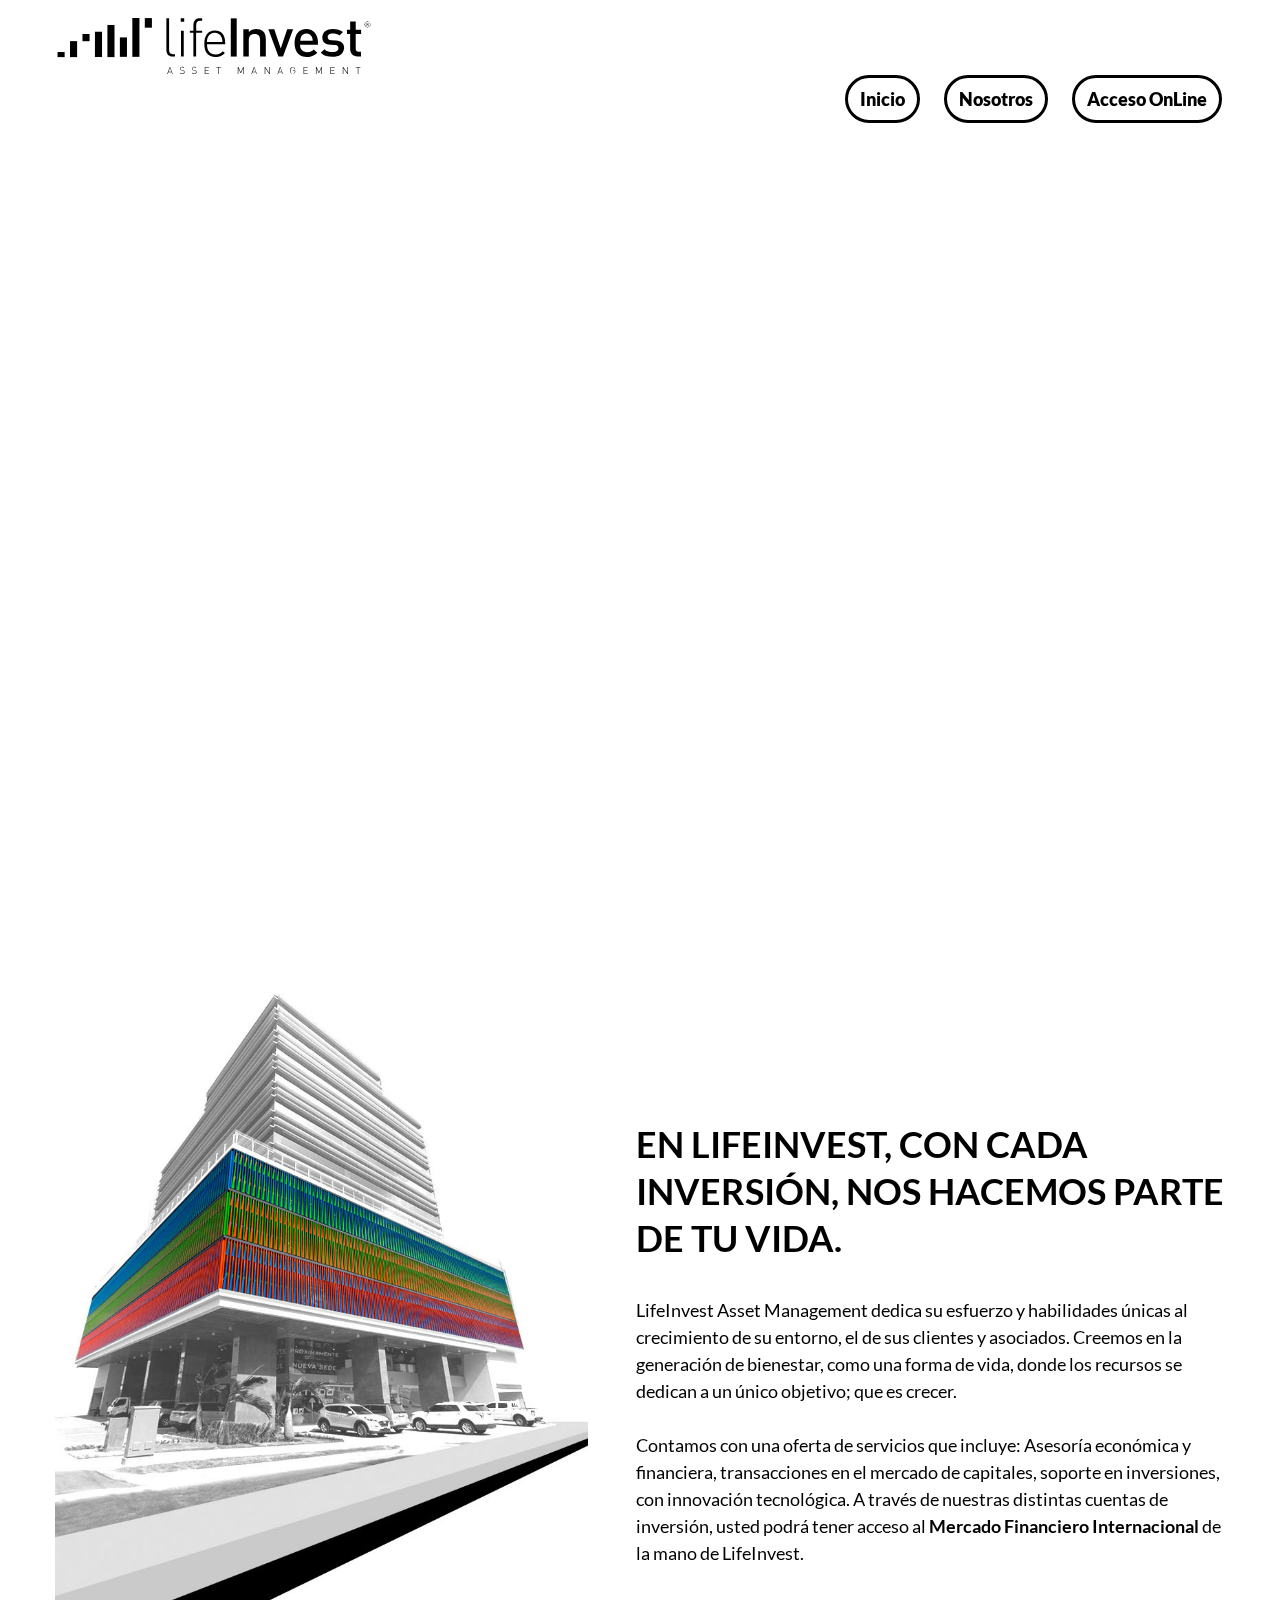
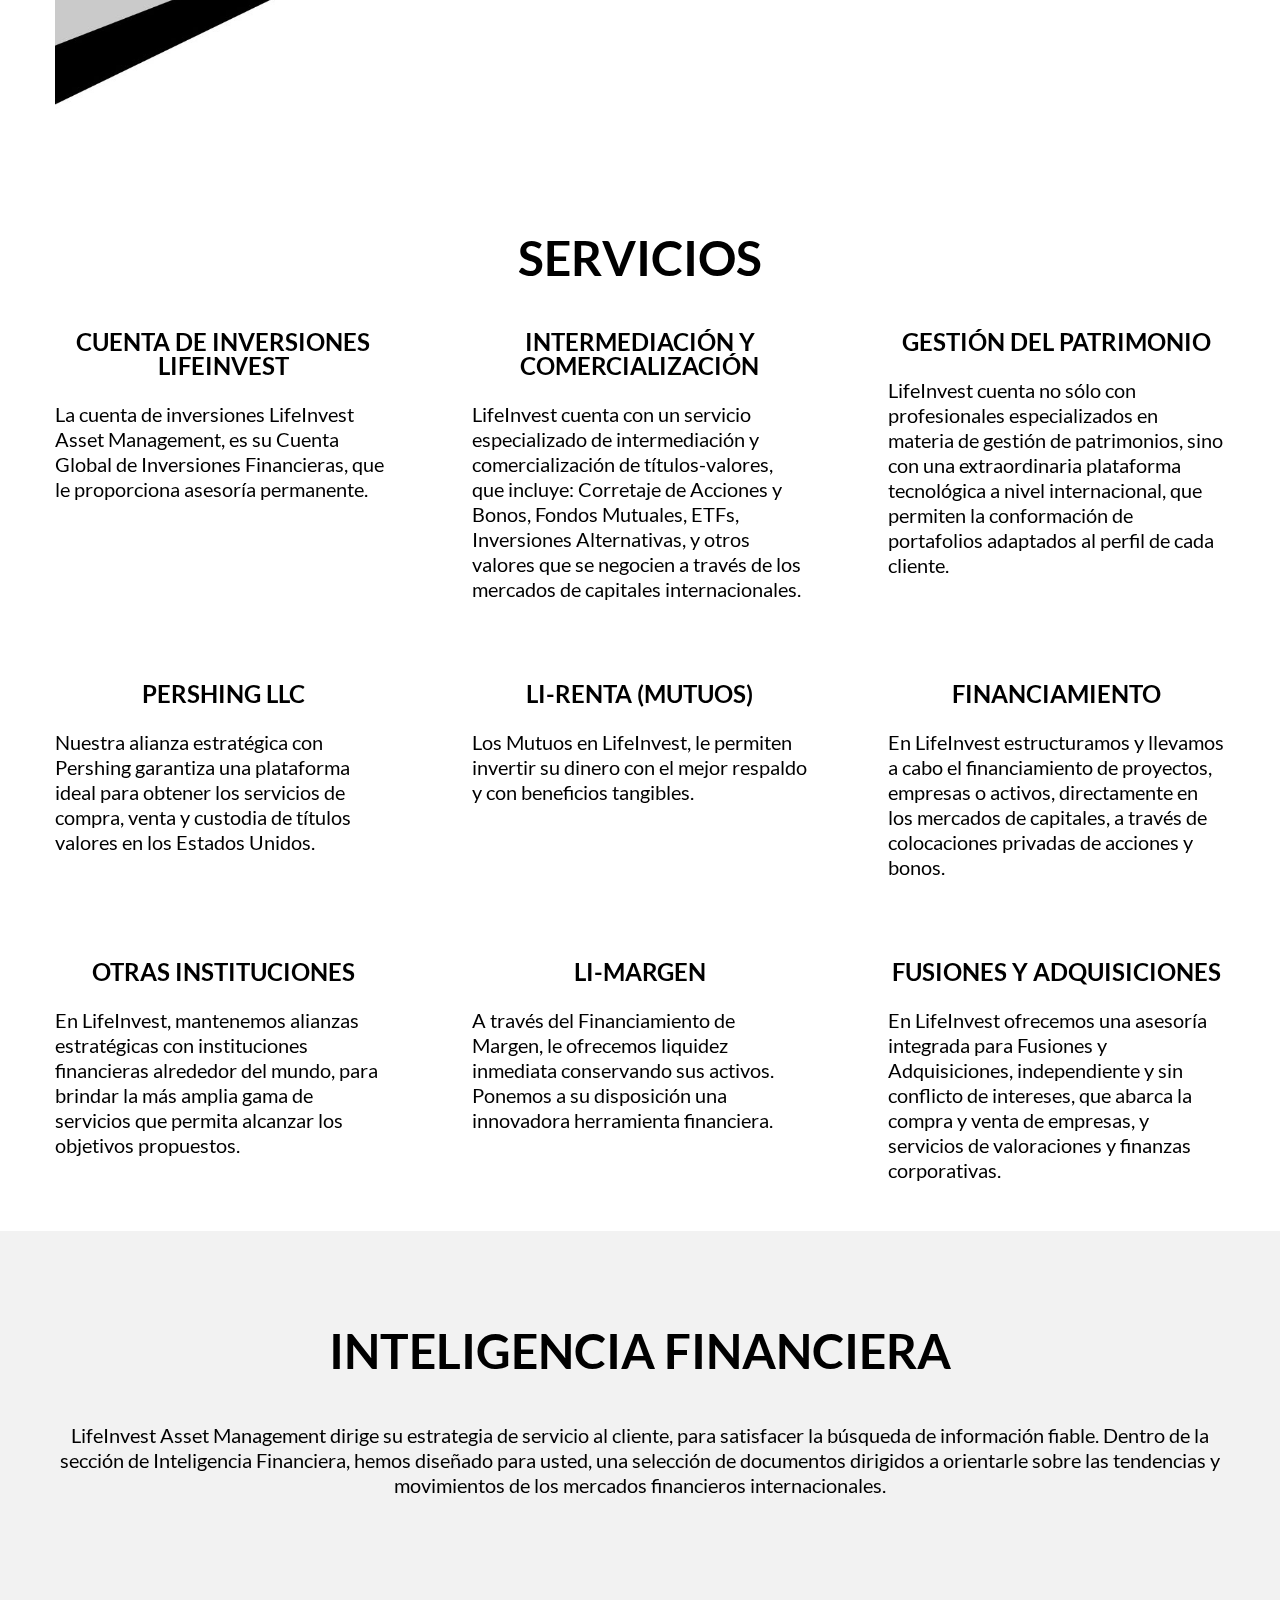
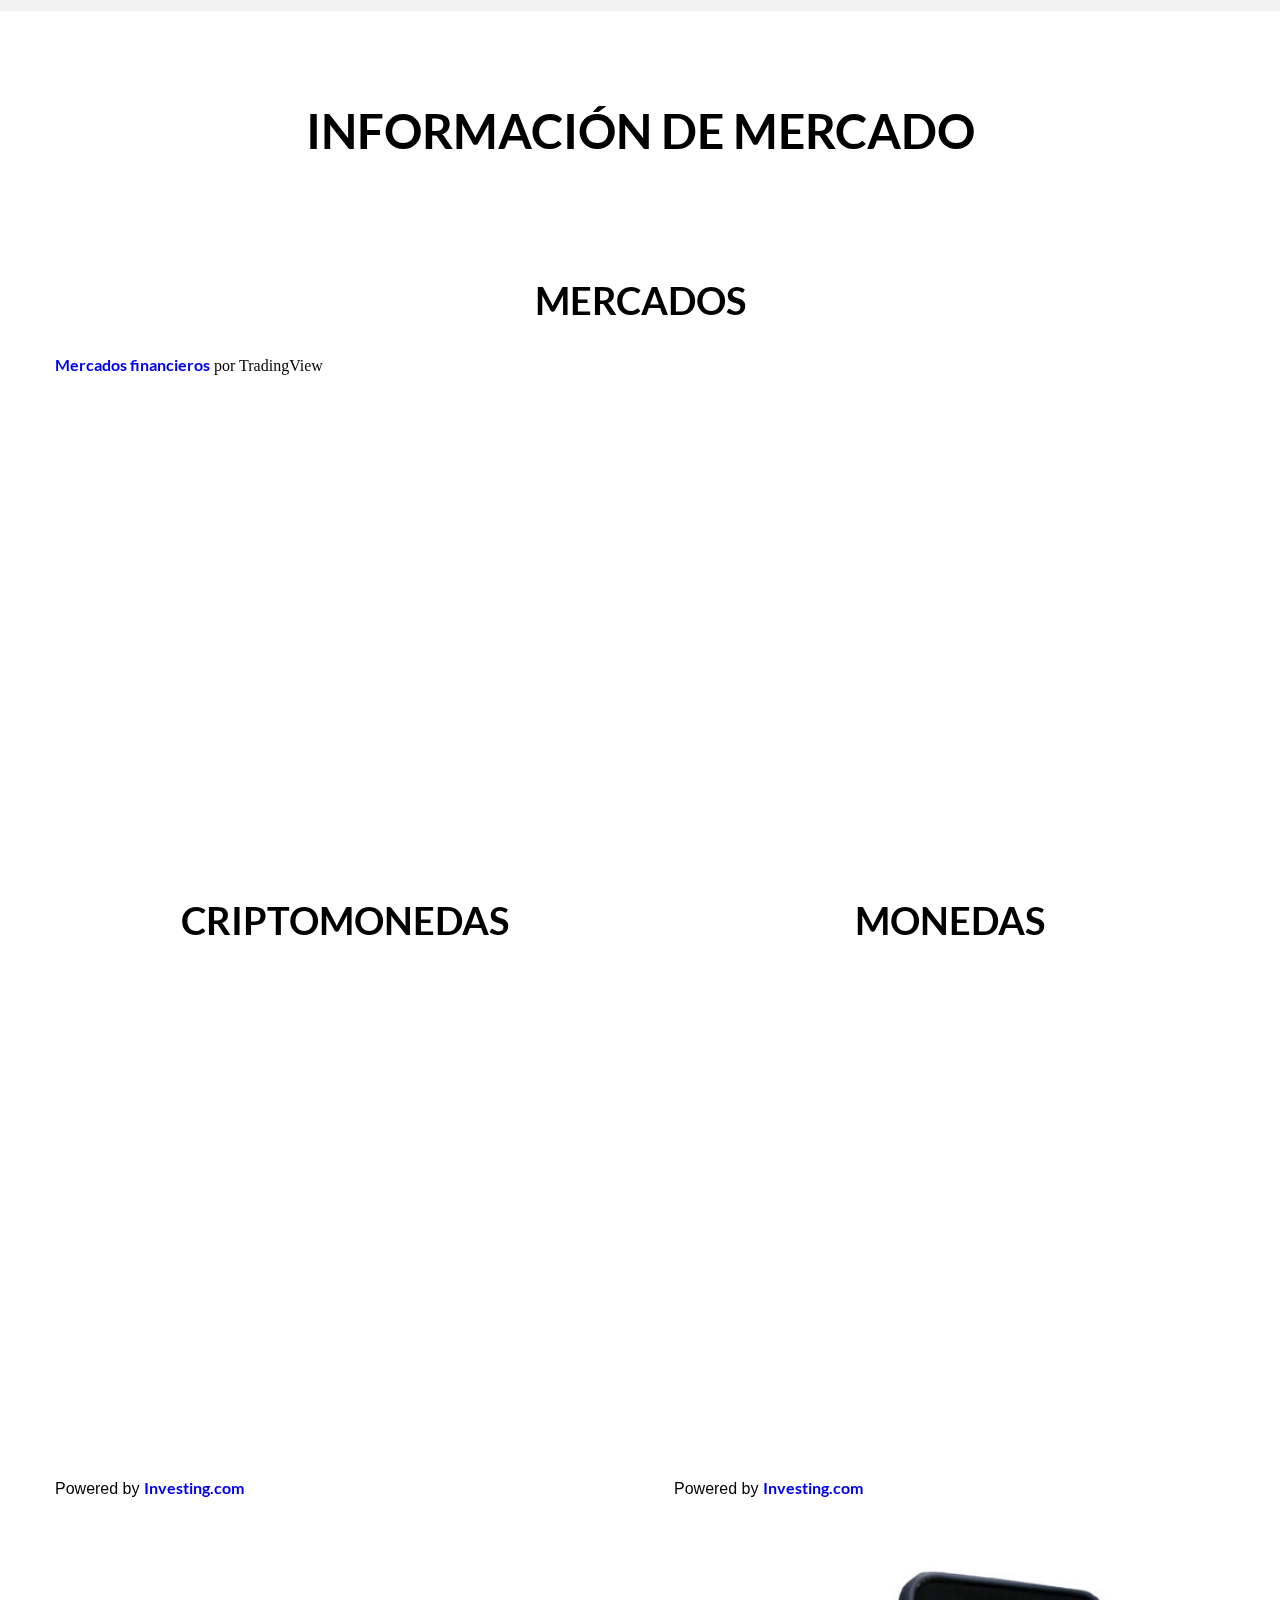
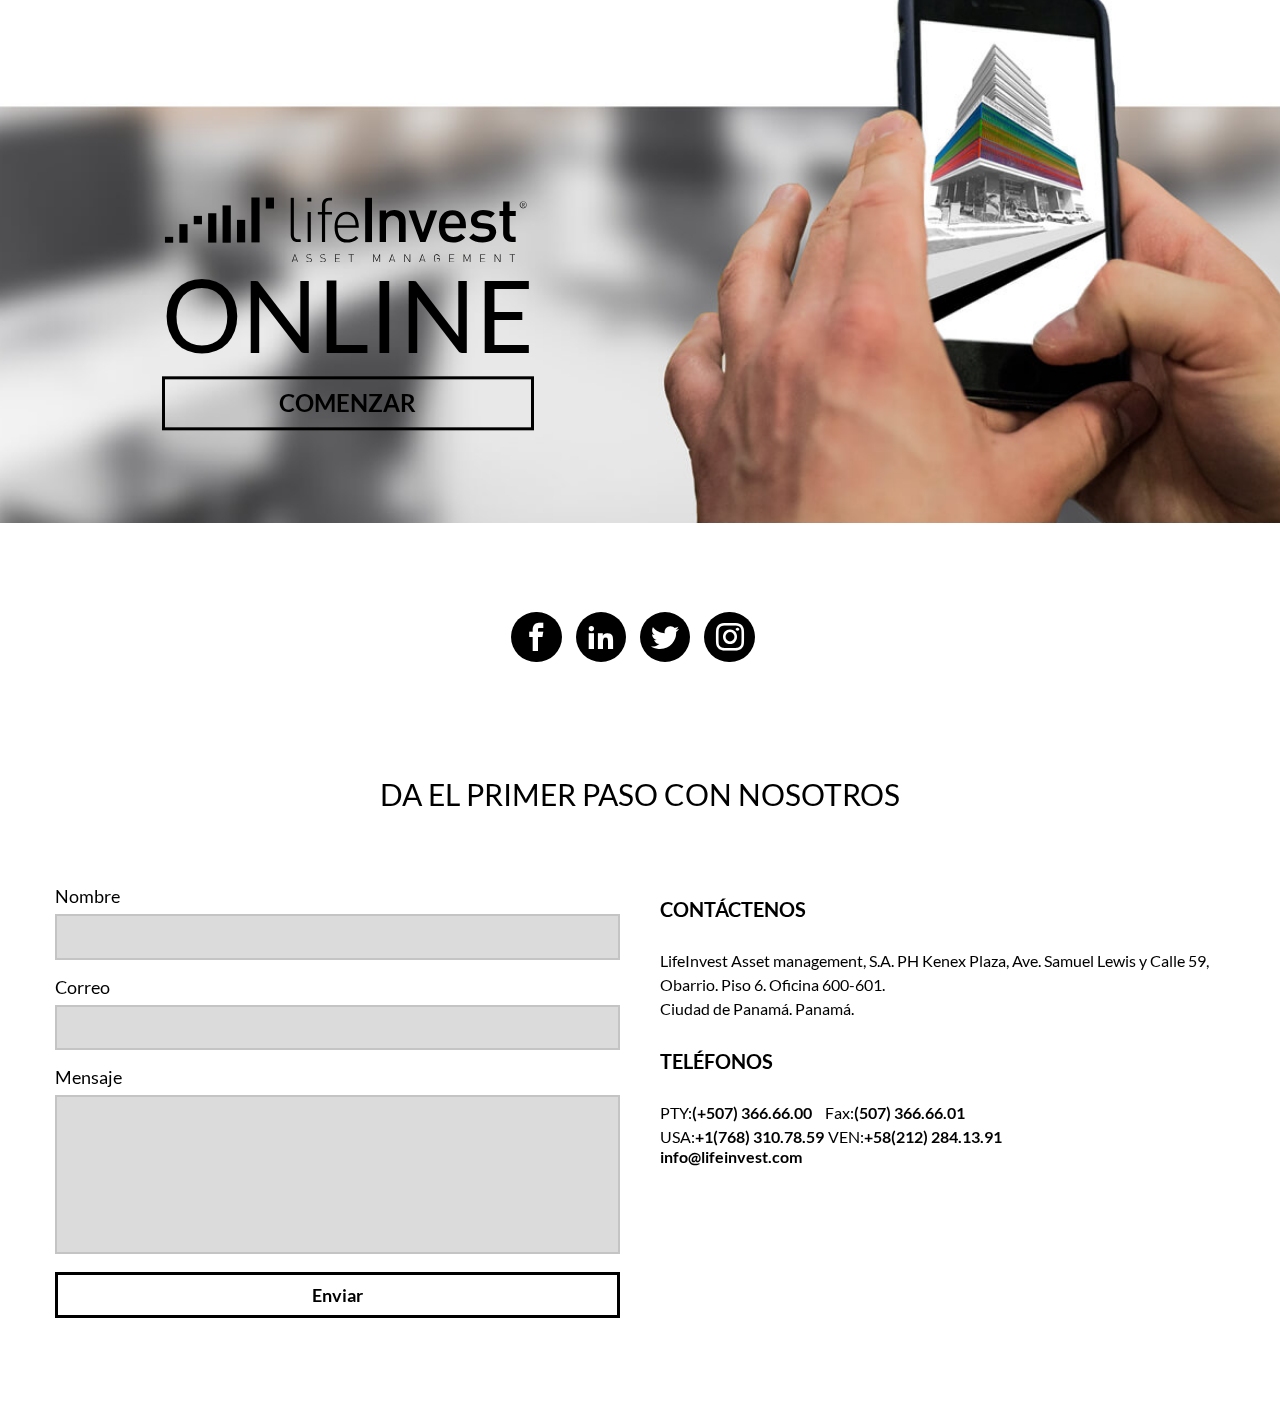
==== index.html @ 2adb25f6 "primera subida" ====
<!DOCTYPE html>
<html lang="es">
<head>
  <meta charset="UTF-8">
  <meta name="viewport" content="width=device-width, initial-scale=1.0">
  <title>Invest Web</title>
  <link rel="stylesheet" href="reset.css">
  <link rel="stylesheet" href="style.css">
  <link rel="stylesheet" href="style-icons.css">
</head>
<body>
  <header>
    <div class="menu-principal">
      <div class="container">
        <div class="boton-mobile">
          <span class="icon-menu"></span>
        </div>
        <ul class="menu">
          <li class="boton-menu"><a href="">Inicio <span class="back"></span></a></li>
          <li class="boton-menu"><a href="">Nosotros <span class="back"></span></a></li>
          <li class="boton-menu"><a href="">Acceso OnLine <span class="back"></span></a></li>
        </ul>
        <a id="logo-menu" href="">
          <img src="img/logo.svg" alt="">
        </a>
      </div>
    </div>
    <div class="background">
      <video autoplay muted loop id="myvideo">
        <source src="family-walking.mp4" type="video/mp4" />
      </video>
      <div class="background-darker"></div>
    </div>
  </header>

  <section class="sobre-nosotros">
    <div class="container">
      <div class="imagen">
        <img src="img/edificio_LI-1.jpg" alt="">
      </div>
      <div class="texto-sobre-nosotros">
        <h2>en lifeinvest, con cada inversión, nos hacemos parte de tu vida.</h2>
        <p> LifeInvest Asset Management dedica su esfuerzo y habilidades únicas al crecimiento de su entorno, el de sus clientes y asociados. Creemos en la generación de bienestar, como una forma de vida, donde los recursos se dedican a un único objetivo; que es crecer.
        <br>
        <br>
        Contamos con una oferta de servicios que incluye: Asesoría económica y financiera, transacciones en el mercado de capitales, soporte en inversiones, con innovación tecnológica. A través de nuestras distintas cuentas de inversión, usted podrá tener acceso al <strong>Mercado Financiero Internacional</strong> de la mano de LifeInvest.</p>
      </div>
    </div>
  </section>

  <section class="servicios">
    <div class="container">
      <div id="titulo-servicios">
        <h2>SERVICIOS</h2>
      </div>
      <div class="tipos-servicios">
        <div id="cuenta" class="servicio">
          <h2>CUENTA DE INVERSIONES LIFEINVEST</h2>
          <p>La cuenta de inversiones LifeInvest Asset Management, es su Cuenta Global de Inversiones Financieras, que le proporciona asesoría permanente.</p>
        </div>
        <div id="intermediacion" class="servicio">
          <h2>INTERMEDIACIÓN Y COMERCIALIZACIÓN</h2>
          <p>LifeInvest cuenta con un servicio especializado de intermediación y comercialización de títulos-valores, que incluye: Corretaje de Acciones y Bonos, Fondos Mutuales, ETFs, Inversiones Alternativas, y otros valores que se negocien a través de los mercados de capitales internacionales.</p>
        </div>
        <div id="gestion" class="servicio">
          <h2>GESTIÓN DEL PATRIMONIO</h2>
          <p>LifeInvest cuenta no sólo con profesionales especializados en materia de gestión de patrimonios, sino con una extraordinaria plataforma tecnológica a nivel internacional, que permiten la conformación de portafolios adaptados al perfil de cada cliente.</p>
        </div>
        <div id="pershing" class="servicio">
          <h2>PERSHING LLC</h2>
          <p>Nuestra alianza estratégica con Pershing garantiza una plataforma ideal para obtener los servicios de compra, venta y custodia de títulos valores en los Estados Unidos.</p>
        </div>
        <div id="li-renta" class="servicio">
          <h2>LI-RENTA &#40;MUTUOS&#41;</h2>
          <p>Los Mutuos en LifeInvest, le permiten invertir su dinero con el mejor respaldo y con beneficios tangibles.</p>
        </div>
        <div id="financiamiento" class="servicio">
          <h2>FINANCIAMIENTO</h2>
          <p>En LifeInvest estructuramos y llevamos a cabo el financiamiento de proyectos, empresas o activos, directamente en los mercados de capitales, a través de colocaciones privadas de acciones y bonos.</p>
        </div>
        <div id="otras" class="servicio">
          <h2>OTRAS INSTITUCIONES</h2>
          <p>En LifeInvest, mantenemos alianzas estratégicas con instituciones financieras alrededor del mundo, para brindar la más amplia gama de servicios que permita alcanzar los objetivos propuestos.</p>
        </div>
        <div id="li-margen" class="servicio">
          <h2>LI-MARGEN</h2>
          <p>A través del Financiamiento de Margen, le ofrecemos liquidez inmediata conservando sus activos. Ponemos a su disposición una innovadora herramienta financiera.</p>
        </div>
        <div id="fusiones" class="servicio">
          <h2>FUSIONES Y ADQUISICIONES</h2>
          <p>En LifeInvest ofrecemos una asesoría integrada para Fusiones y Adquisiciones, independiente y sin conflicto de intereses, que abarca la compra y venta de empresas, y servicios de valoraciones y finanzas corporativas.</p>
        </div>
      </div>
    </div>
  </section>

  <section class="inteligencia-financiera">
    <div class="container">
      <div class="texto"><h2>INTELIGENCIA FINANCIERA</h2>
        <p>LifeInvest Asset Management dirige su estrategia de servicio al cliente, para satisfacer la búsqueda de información fiable. Dentro de la sección de Inteligencia Financiera, hemos diseñado para usted, una selección de documentos dirigidos a orientarle sobre las tendencias y movimientos de los mercados financieros internacionales.</p>
      </div>
      <div class="iconos">
        <a href=""><img src="" alt=""></a>
        <a href=""><img src="" alt=""></a>
        <a href=""><img src="" alt=""></a>
        <a href=""><img src="" alt=""></a>
        <a href=""><img src="" alt=""></a>
      </div>
    </div>
  </section>

  <section class="informacion-mercado">
    <div class="container">
      <h2 id="titulo">INFORMACIÓN DE MERCADO</h2>
      <div class="grafica" id="mercados">
        <h2>MERCADOS</h2>
        <!-- TradingView Widget BEGIN -->
        <div class="tradingview-widget-container">
          <div class="tradingview-widget-container__widget"></div>
          <div class="tradingview-widget-copyright">
            <a href="https://es.tradingview.com/markets/" rel="noopener" target="_blank"
              ><span class="blue-text">Mercados financieros</span></a
            >
            por TradingView
          </div>
          <script
            type="text/javascript"
            src="https://s3.tradingview.com/external-embedding/embed-widget-market-overview.js"
            async
          >
              {
              "colorTheme": "light",
              "dateRange": "12M",
              "showChart": true,
              "locale": "es",
              "width": "100%",
              "height": "100%",
              "largeChartUrl": "",
              "isTransparent": false,
              "showSymbolLogo": true,
              "plotLineColorGrowing": "rgba(33, 150, 243, 1)",
              "plotLineColorFalling": "rgba(33, 150, 243, 1)",
              "gridLineColor": "rgba(240, 243, 250, 1)",
              "scaleFontColor": "rgba(120, 123, 134, 1)",
              "belowLineFillColorGrowing": "rgba(33, 150, 243, 0.12)",
              "belowLineFillColorFalling": "rgba(33, 150, 243, 0.12)",
              "symbolActiveColor": "rgba(33, 150, 243, 0.12)",
              "tabs": [
                {
                  "title": "Índices",
                  "symbols": [
                    {
                      "s": "FOREXCOM:SPXUSD",
                      "d": "S&P 500"
                    },
                    {
                      "s": "FOREXCOM:NSXUSD",
                      "d": "Nasdaq 100"
                    },
                    {
                      "s": "FOREXCOM:DJI",
                      "d": "Dow 30"
                    },
                    {
                      "s": "INDEX:NKY",
                      "d": "Nikkei 225"
                    },
                    {
                      "s": "INDEX:DEU30",
                      "d": "DAX Index"
                    },
                    {
                      "s": "FOREXCOM:UKXGBP",
                      "d": "FTSE 100"
                    }
                  ],
                  "originalTitle": "Indices"
                },
                {
                  "title": "Materias primas",
                  "symbols": [
                    {
                      "s": "CME_MINI:ES1!",
                      "d": "S&P 500"
                    },
                    {
                      "s": "CME:6E1!",
                      "d": "Euro"
                    },
                    {
                      "s": "COMEX:GC1!",
                      "d": "Gold"
                    },
                    {
                      "s": "NYMEX:CL1!",
                      "d": "Crude Oil"
                    },
                    {
                      "s": "NYMEX:NG1!",
                      "d": "Natural Gas"
                    },
                    {
                      "s": "CBOT:ZC1!",
                      "d": "Corn"
                    }
                  ],
                  "originalTitle": "Commodities"
                },
                {
                  "title": "Bonos",
                  "symbols": [
                    {
                      "s": "CME:GE1!",
                      "d": "Eurodollar"
                    },
                    {
                      "s": "CBOT:ZB1!",
                      "d": "T-Bond"
                    },
                    {
                      "s": "CBOT:UB1!",
                      "d": "Ultra T-Bond"
                    },
                    {
                      "s": "EUREX:FGBL1!",
                      "d": "Euro Bund"
                    },
                    {
                      "s": "EUREX:FBTP1!",
                      "d": "Euro BTP"
                    },
                    {
                      "s": "EUREX:FGBM1!",
                      "d": "Euro BOBL"
                    }
                  ],
                  "originalTitle": "Bonds"
                },
                {
                  "title": "Forex",
                  "symbols": [
                    {
                      "s": "FX:EURUSD"
                    },
                    {
                      "s": "FX:GBPUSD"
                    },
                    {
                      "s": "FX:USDJPY"
                    },
                    {
                      "s": "FX:USDCHF"
                    },
                    {
                      "s": "FX:AUDUSD"
                    },
                    {
                      "s": "FX:USDCAD"
                    }
                  ],
                  "originalTitle": "Forex"
                }
              ]
            }
          </script>
        </div>
<!-- TradingView Widget END -->
      </div>
      <div class="grafica" id="criptomonedas">
        <h2>CRIPTOMONEDAS</h2>
        <iframe src="https://www.widgets.investing.com/top-cryptocurrencies?theme=darkTheme" width="100%" height="100%" frameborder="0" allowtransparency="true" marginwidth="0" marginheight="0"></iframe><div class="poweredBy" style="font-family: Arial, Helvetica, sans-serif;">Powered by <a href="https://www.investing.com?utm_source=WMT&amp;utm_medium=referral&amp;utm_campaign=TOP_CRYPTOCURRENCIES&amp;utm_content=Footer%20Link" target="_blank" rel="nofollow">Investing.com</a></div>
      </div>
      <div class="grafica" id="monedas">
        <h2>MONEDAS</h2>
        <iframe src="https://www.widgets.investing.com/live-currency-cross-rates?theme=darkTheme" width="100%" height="100%" frameborder="0" allowtransparency="true" marginwidth="0" marginheight="0"></iframe><div class="poweredBy" style="font-family: Arial, Helvetica, sans-serif;">Powered by <a href="https://www.investing.com?utm_source=WMT&amp;utm_medium=referral&amp;utm_campaign=LIVE_CURRENCY_X_RATES&amp;utm_content=Footer%20Link" target="_blank" rel="nofollow">Investing.com</a></div>
      </div>
    </div>
  </section>

  <section class="acceso-online">
    <div class="container">
      <a class="texto-acceso-online" href="">
        <div>
          <img src="img/logo.svg" alt="">
          <p>ONLINE</p>
          <span>COMENZAR</span>
        </div>
      </a>
    </div>
  </section>

  <section class="redes-contacto">
    <div class="container">
      <div class="redes">
        <a href=""><span class="icon-facebook"></span></a>
        <a href=""><span class="icon-linkedin2"></span></a>
        <a href=""><span class="icon-twitter"></span></a>
        <a href=""><span class="icon-instagram"></span></a>
      </div>
      <div class="contactanos">
        <p>DA EL PRIMER PASO CON NOSOTROS</p>
        <div class="form-info">
          <div class="formulario">
            <form action="" class="formulario">
              <label for="nombre" class="form-label">Nombre</label>
              <input type="text" name="nombre" class="form-input" />
              <label for="correo" class="form-label">Correo</label>
              <input type="text" name="correo" class="form-input" />
              <label for="mensaje" class="form-label mensaje">Mensaje</label>
              <textarea name="mensaje" class="form-input" rows="7"></textarea>
              <input type="submit" value="Enviar" class="form-submit"/>
            </form>
          </div>
          <div class="info">
            <h2>CONTÁCTENOS</h2>
            <p>LifeInvest Asset management, S.A. PH Kenex Plaza, Ave. Samuel Lewis y Calle 59, Obarrio. Piso 6. Oficina 600-601.
            <br>Ciudad de Panamá. Panamá.</p>
            <h2>TELÉFONOS</h2>
            <p>PTY:</p><a href="tel:+5073666600">&#40;+507&#41; 366.66.00</a>
            <p>   Fax:</p><a href="tel:+5073666601">&#40;507&#41; 366.66.01</a>
            <br>
            <p>USA:</p><a href="tel:+17683107859">+1&#40;768&#41; 310.78.59</a>
            <p>VEN:</p><a href="tel:+582122841391">+58&#40;212&#41; 284.13.91</a>
            <br>
            <a class="mail" href="mailto:info@lifeinvest.com">info@lifeinvest.com</a>
          </div>
        </div>
      </div>
    </div>
  </section>


  <script src="jquery.js"></script>
  <script src="menu-animado.js"></script>
  <script>
    $(".texto-acceso-online").hover(function () {
      $(this).toggleClass("on");
    });
  </script>
</body>
</html>
---- style.css ----
/* Estilos de las fuentes */

@font-face {
  font-family: "Lato Black";
  src: url("fonts/Lato-Black.ttf");
}

@font-face {
  font-family: "Lato Bold";
  src: url("fonts/Lato-Bold.ttf");
}

@font-face {
  font-family: "Lato Regular";
  src: url("fonts/Lato-Regular.ttf");
}

@font-face {
  font-family: "Lato Light";
  src: url("fonts/Lato-Light.ttf");
}

h1 {
  font-family: 'Lato Black', sans-serif;
}

h2 {
  font-family: 'Lato Bold', sans-serif;
}

h3 {
  font-family: 'Lato Light', sans-serif;
}

p {
  font-family: 'Lato Regular', sans-serif;
}

a {
  font-family: 'Lato Bold', sans-serif;
  text-decoration: none;
}

strong {
  font-family: 'Lato Bold', sans-serif;
}

/* Estilos del background */

body {
  overflow-x: hidden;
}

.container {
  width: 1170px;
  height: 100%;
  margin: 0 auto;
  padding: 0 15px;
}

.background {
  width: 100vw;
  height: 100vh;
  position: relative;
}

section {
  width: 100vw;
  height: 100%;
}


#myvideo {
  -o-object-fit: cover;
     object-fit: cover;
  object-position: top;
  width: 100%;
  height: 100%;
  position: fixed;
  z-index: -2;
}

.background-darker {
  position: absolute;
  top: 0;
  left: 0;
  width: 100%;
  height: 100%;
  background: rgba(255, 255, 255, 0.55);
}

section {
  background: #ffffff;
}

/* Estilos del menu */

.menu-principal {
  position: fixed;
  width: 100vw;
  height: 141px;
  z-index: 100;
  background: rgba(255, 255, 255, 0);
  transition: all 0.5s ease-in-out;
}


.menu-principal.scroll {
  height: 80px;
  background: rgba(255, 255, 255, 1);
  box-shadow: 0 14px 28px rgba(0, 0, 0, 0.15), 0 10px 10px rgba(0, 0, 0, 0.02);
}

.menu-principal .container {
  position: relative;
  display: grid;
  grid-template-columns: repeat(2, 1fr);
}

.menu {
  position: absolute;
  bottom: 0;
  right: 0;
  margin: 0 18px 18px 0;
  width: auto;
  height: auto;
  display: flex;
  flex-direction: row;
  overflow: hidden;
}

#logo-menu {
  margin-top: 18px;
  height: 100%;
  width: fit-content;
}

#logo-menu img {
  height: 40%;
}

.menu li {
  position: relative;
  border-radius: 26px;
  overflow: hidden;
  border: 3px solid #000000;
  width: auto;
  height: auto;
}

.menu li:not(:last-child) {
  margin-right: 24px;
}

.menu a {
  display: inline-block;
  width: auto;
  padding: 12px;
  font-family: 'Lato Black';
  color: #000000;
  font-size: 18px;
  transition: all 0.25s ease-in-out;
}



.boton-menu > a > span {
  z-index: -1;
  position: absolute;
  top: 0;
  left: 0;
  width: 0;
  height: 100%;
  background: #000000;
  transition: all 0.3s ease-in-out;
}

.boton-menu.on > a > span {
  width: 100%;
}

.boton-menu.on a {
  color: #ffffff;
}

.boton-mobile {
  display: none;
  position: absolute;
  top: 10px;
  right: 20px;
  font-size: 40px;
  cursor: pointer;
}

/* Estilos de Sobre nosotros */

section.sobre-nosotros {
  padding-top: 50px;
}


section.sobre-nosotros > div {
  display: grid;
  grid-template-columns: 0.95fr 1.05fr;
  grid-gap: 48px;
}


section.sobre-nosotros .imagen {
  width: auto;
  height: auto;
}


section.sobre-nosotros .imagen img {
  width: 100%;
}

.texto-sobre-nosotros {
  display: flex;
  flex-direction: column;
  justify-content: center;
}

.texto-sobre-nosotros h2 {
  font-size: 36px;
  text-transform: uppercase;
  line-height: 1.30em;
}

.texto-sobre-nosotros p {
  margin-top: 2em;
  font-size: 18px;
  line-height: 1.5em;
}


/* Estilos de los servicios */

section.servicios {
  padding-top: 48px;
}

.tipos-servicios {
  display: grid;
  grid-template-columns: repeat(3, 1fr);
  grid-gap: 80px;
  padding-bottom: 48px;
}

.servicio h2 {
  font-size: 24px;
  margin-bottom: 1em;
  text-align: center;
}

.servicio p {
  font-size: 20px;
  line-height: 1.25em;
}

#titulo-servicios {
  font-size: 48px;
  text-align: center;
  margin: 1em 0;
}


/* Estilos de inteligencia financiera */

section.inteligencia-financiera {
  background: rgba(241, 241, 241, 0.90);
  padding: 96px 0;
}

section.inteligencia-financiera h2 {
  font-size: 48px;
  text-align: center;
  margin-bottom: 1em;
}

section.inteligencia-financiera p {
  font-size: 20px;
  line-height: 1.25em;
  text-align: center;
}

/* Estilos de Informacion del mercado */

section.informacion-mercado {
  padding-bottom: 200px;
}


section.informacion-mercado > div {
  display: grid;
  grid-template-areas: "titulo  titulo"
                       "mercados mercados"
                       "criptomonedas monedas";
  grid-gap: 40px;
  grid-template-columns: repeat(auto);
  grid-template-rows: repeat(auto)
}


section.informacion-mercado h2 {
  font-size: 38px;
  text-align: center;
  margin: 1em 0;
}

.grafica {
  height: 500px;
}

#titulo {
  margin-top: 2em;
  grid-area: titulo;
  font-size: 48px;
}

#mercados {
  grid-area: mercados;
  margin-bottom: 80px;
}

#criptomonedas {
  grid-area: criptomonedas;
}

#monedas {
  grid-area: monedas;
}

/* Estilos de acceso online */

section.acceso-online {
  height: 560px;
  background-size: auto 100%;
  background-image: url(img/acceso-online.jpg);
  background-position: center;
  background-repeat: no-repeat;
}

.texto-acceso-online {
  display: inline-block;
  width: 50%;
  height: calc(100% - 141px);
  margin-top: 141px;
  position: relative;
}

.texto-acceso-online > div {
  position: absolute;
  top: 50%;
  left: 50%;
  transform: translateX(-50%) translateY(-50%) scale(1.0);
}

.texto-acceso-online.on > div {
  transform: translateX(-50%) translateY(-50%) scale(1.1);
}

.texto-acceso-online p {
  font-size: 100px;
  color: #000000;
  text-align: center;
}

.texto-acceso-online span {
  display: inline-block;
  width: calc(100% - 6px);
  border: 3px solid #000000;
  color: #000000;
  text-align: center;
  font-size: 24px;
  padding: 0.5em 0;
  margin-top: 0.5em;
}

.texto-acceso-online.on span {
  background: #000000;
  color: #ffffff;
}

/* Estilos de Redes contacto */

section.redes-contacto {
  padding: 100px 0;
}

.redes {
  display: flex;
  justify-content: center;
}

.redes span {
  color: #ffffff;
  padding: 0.4em;
  font-size: 28px;
  border-radius: 50%;
  background: #000000;
  transition: all 0.3s ease-in-out;
  text-align: center;
}

.redes span:hover {
  color: #000000;
  background: #ffffff;
}

.redes span:not(last-child) {
  margin-right: 0.5em;
}

.contactanos {
  margin-top: 8em;
  display: inline-block;
  width: 100%;
}

.contactanos > p {
  text-align: center;
  font-size: 30px;
  margin-bottom: 2em;
}

.form-info {
  display: grid;
  grid-template-columns: repeat(2, 1fr);
  grid-gap: 40px;
}

.form-label {
  font-family: 'Lato Regular';
  font-size: 18px;
  margin: 1em 0 0.5em 0;
}

.form-input {
  background: #dbdbdb;
  border: 2px solid #c4c4c4;
  font-family: 'Lato Regular';
  font-size: 16px;
  padding: 0.7em;
}

.formulario form {
  display: flex;
  flex-direction: column;
}

textarea {
  resize: none;
}

.info h2 {
  font-size: 20px;
  margin: 1.5em 0;
}

.info p {
  display: inline;
  font-size: 16px;
  line-height: 1.5em;
}

.info a {
  color: #000000;
}

.mail {
  margin-top: 0.5em;
}

.form-submit {
  background: #ffffff;
  border: 3px solid #000000;
  font-family: 'Lato Bold';
  font-size: 18px;
  margin-top: 1em;
  padding: 0.5em 0;
  cursor: pointer;
}

.form-submit:hover {
  background: #000000;
  color: #ffffff;
}


/* Media queries de cada definicion */


@media (max-width: 1200px) {
  .container {
    width: 970px;
  }
}

@media (max-width: 992px) {
  .container {
    width: 750px;
  }
}

@media (max-width: 860px) {
  .container {
    width: calc(100% - 50px)
  }

  section.sobre-nosotros > div {
    display: grid;
    grid-template-columns: none;
    grid-template-rows: repeat(2, auto);
    grid-gap: 48px;
  }

  .tipos-servicios {
    grid-template-columns: repeat(2, 1fr);
    grid-gap: 60px;
  }

  section.informacion-mercado > div {
    grid-template-areas: "titulo"
                         "mercados"
                         "criptomonedas"
                         "monedas";
  }

  section.acceso-online {
    background-position: left;
  }

  section.acceso-online .container {
    position: relative;
  }

  .texto-acceso-online {
    transform: translateX(-50%);
    left: 50%;
    position: absolute;
  }

  .form-info {
    display: grid;
    grid-template-columns: none;
    grid-template-rows: repeat(2, 1fr);
    gap: 40px;
  }
  
}



@media (max-width: 770px) {

  .menu-principal {
    height: 90px;
  }

  .boton-mobile {
    display: inline;
  }
  
  .menu {
    position: fixed;
    top: 90px;
    right: -100%;
    bottom: unset;
    flex-direction: column;
    margin: 0 0 18px 0;
    transition: all 0.4s ease-in-out;
  }

  .menu.on {
    right: 0;
  }

  .menu-principal.scroll .menu {
    top: 60px;
  }

  .menu-principal.scroll {
    height: 60px;
  }

  .menu li:not(:last-child) {
      margin-right: 0;
  }

  .menu li {
    border-radius: unset;
    background: #000000;
    border-bottom: 3px solid #ffffff;
  }

  .menu a {
    color: #ffffff;
  }

  .tipos-servicios {
    grid-template-columns: repeat(1, 1fr);
  }

}
---- style-icons.css ----
@font-face {
  font-family: 'icomoon';
  src:  url('fonts/icomoon.eot?g75ebw');
  src:  url('fonts/icomoon.eot?g75ebw#iefix') format('embedded-opentype'),
    url('fonts/icomoon.ttf?g75ebw') format('truetype'),
    url('fonts/icomoon.woff?g75ebw') format('woff'),
    url('fonts/icomoon.svg?g75ebw#icomoon') format('svg');
  font-weight: normal;
  font-style: normal;
  font-display: block;
}

[class^="icon-"], [class*=" icon-"] {
  /* use !important to prevent issues with browser extensions that change fonts */
  font-family: 'icomoon' !important;
  speak: never;
  font-style: normal;
  font-weight: normal;
  font-variant: normal;
  text-transform: none;
  line-height: 1;

  /* Better Font Rendering =========== */
  -webkit-font-smoothing: antialiased;
  -moz-osx-font-smoothing: grayscale;
}

.icon-home3:before {
  content: "\e902";
}
.icon-phone:before {
  content: "\e942";
}
.icon-envelop:before {
  content: "\e945";
}
.icon-location:before {
  content: "\e947";
}
.icon-menu:before {
  content: "\e9bd";
}
.icon-circle-right:before {
  content: "\ea42";
}
.icon-circle-left:before {
  content: "\ea44";
}
.icon-facebook:before {
  content: "\ea90";
}
.icon-instagram:before {
  content: "\ea92";
}
.icon-whatsapp:before {
  content: "\ea93";
}
.icon-twitter:before {
  content: "\ea96";
}
.icon-rss:before {
  content: "\ea9b";
}
.icon-youtube:before {
  content: "\ea9d";
}
.icon-tumblr:before {
  content: "\eab9";
}
.icon-linkedin2:before {
  content: "\eaca";
}
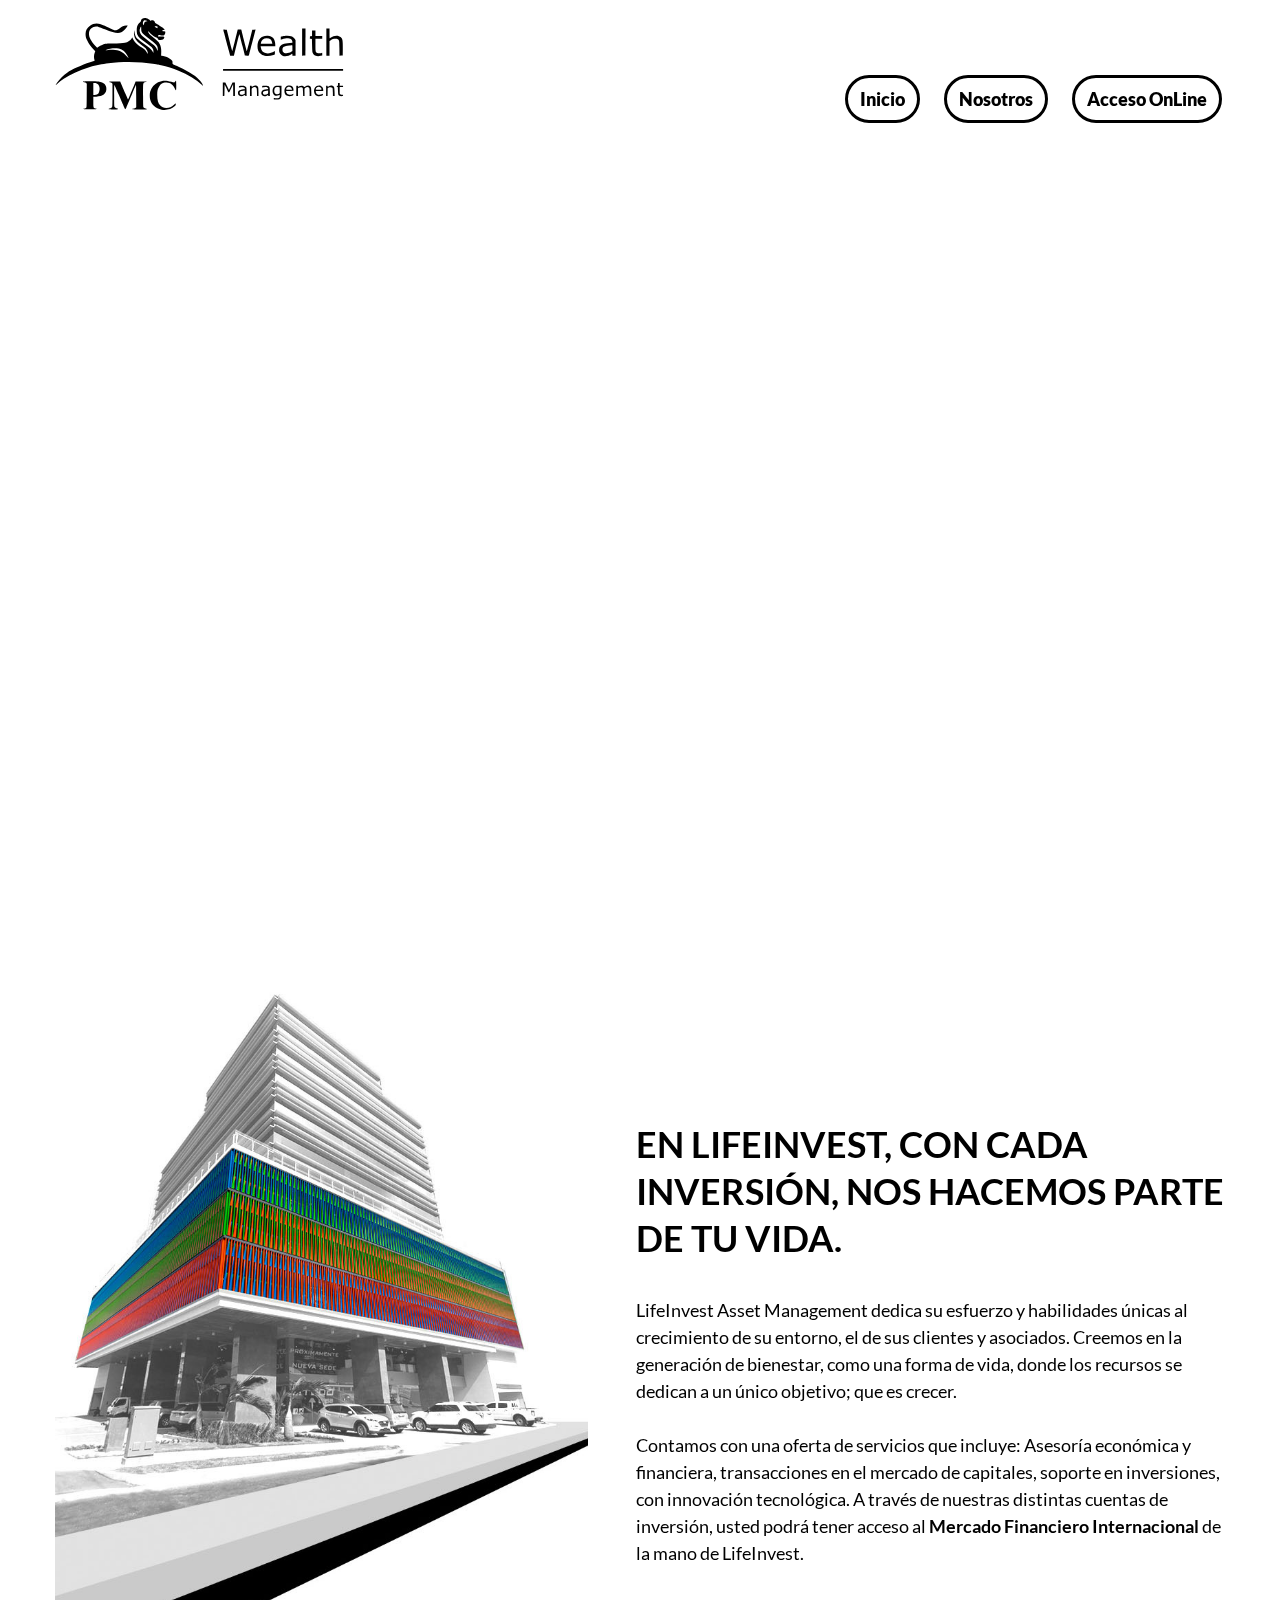
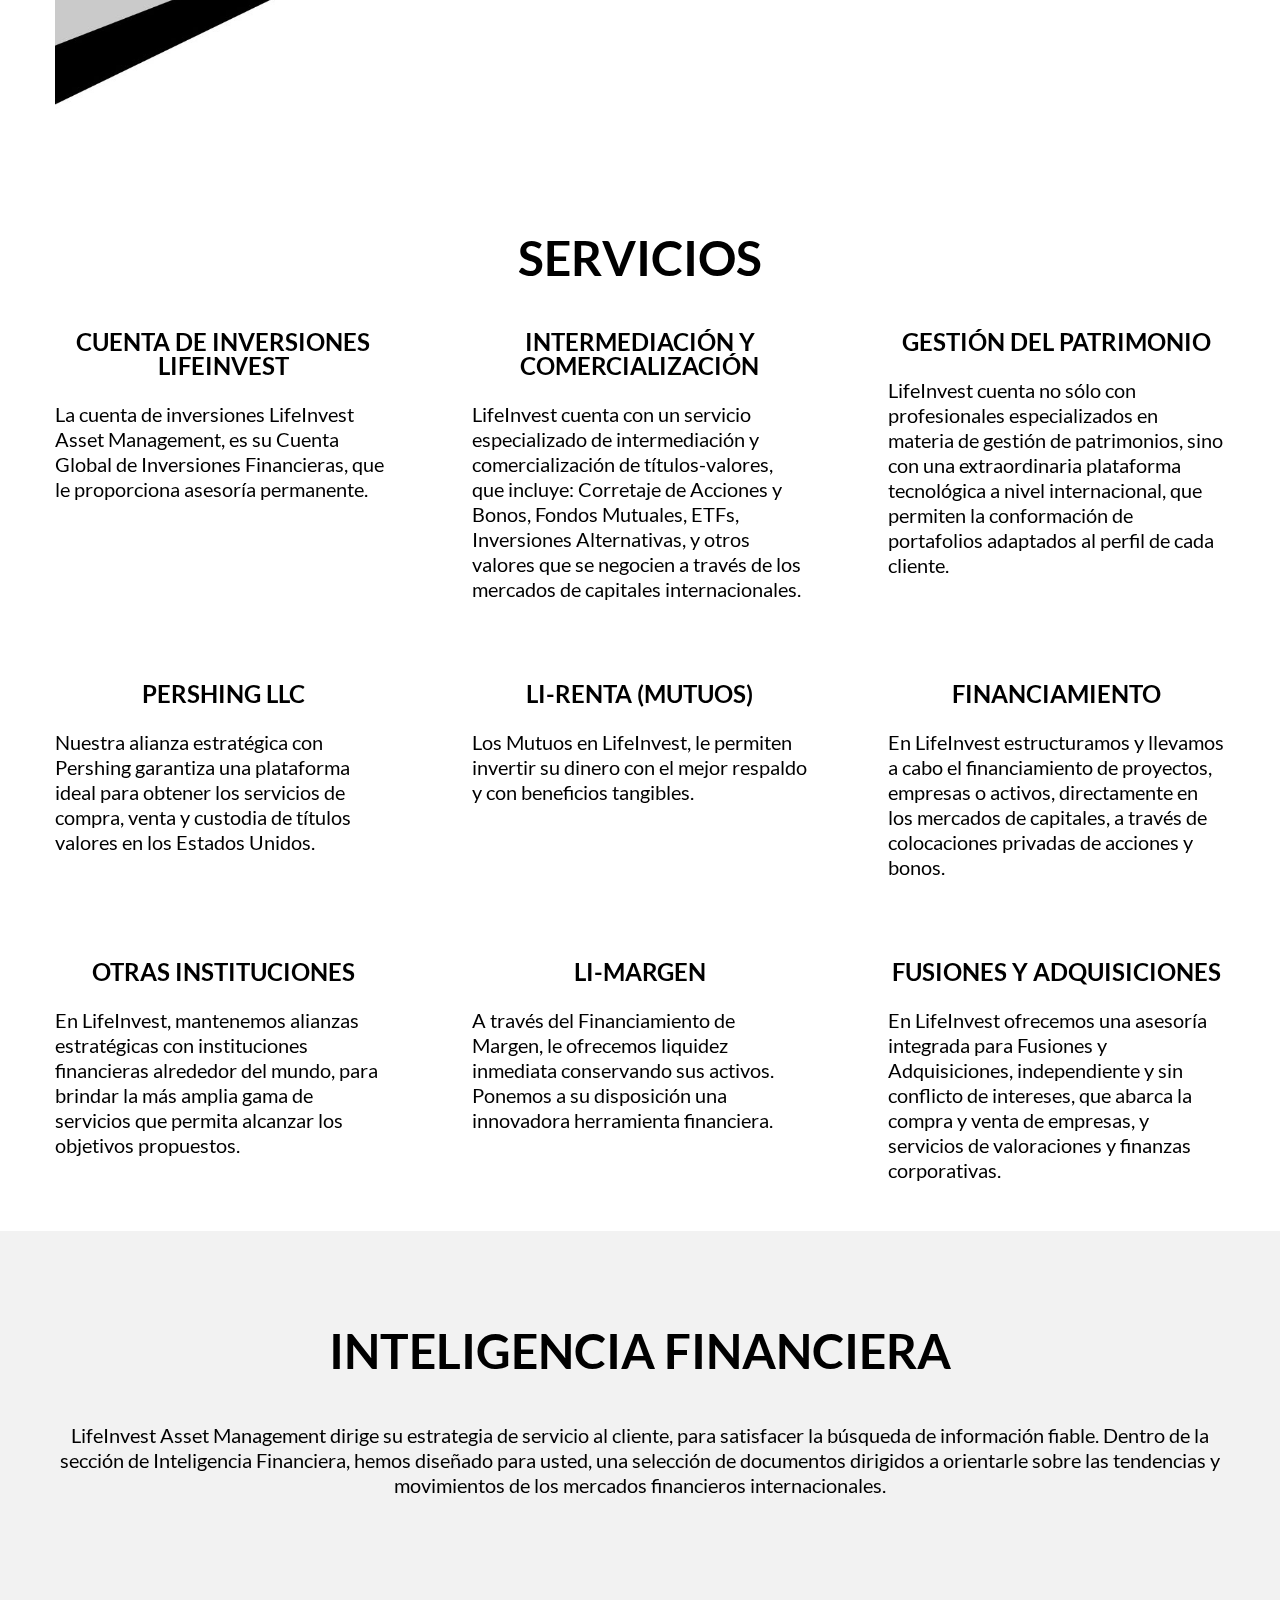
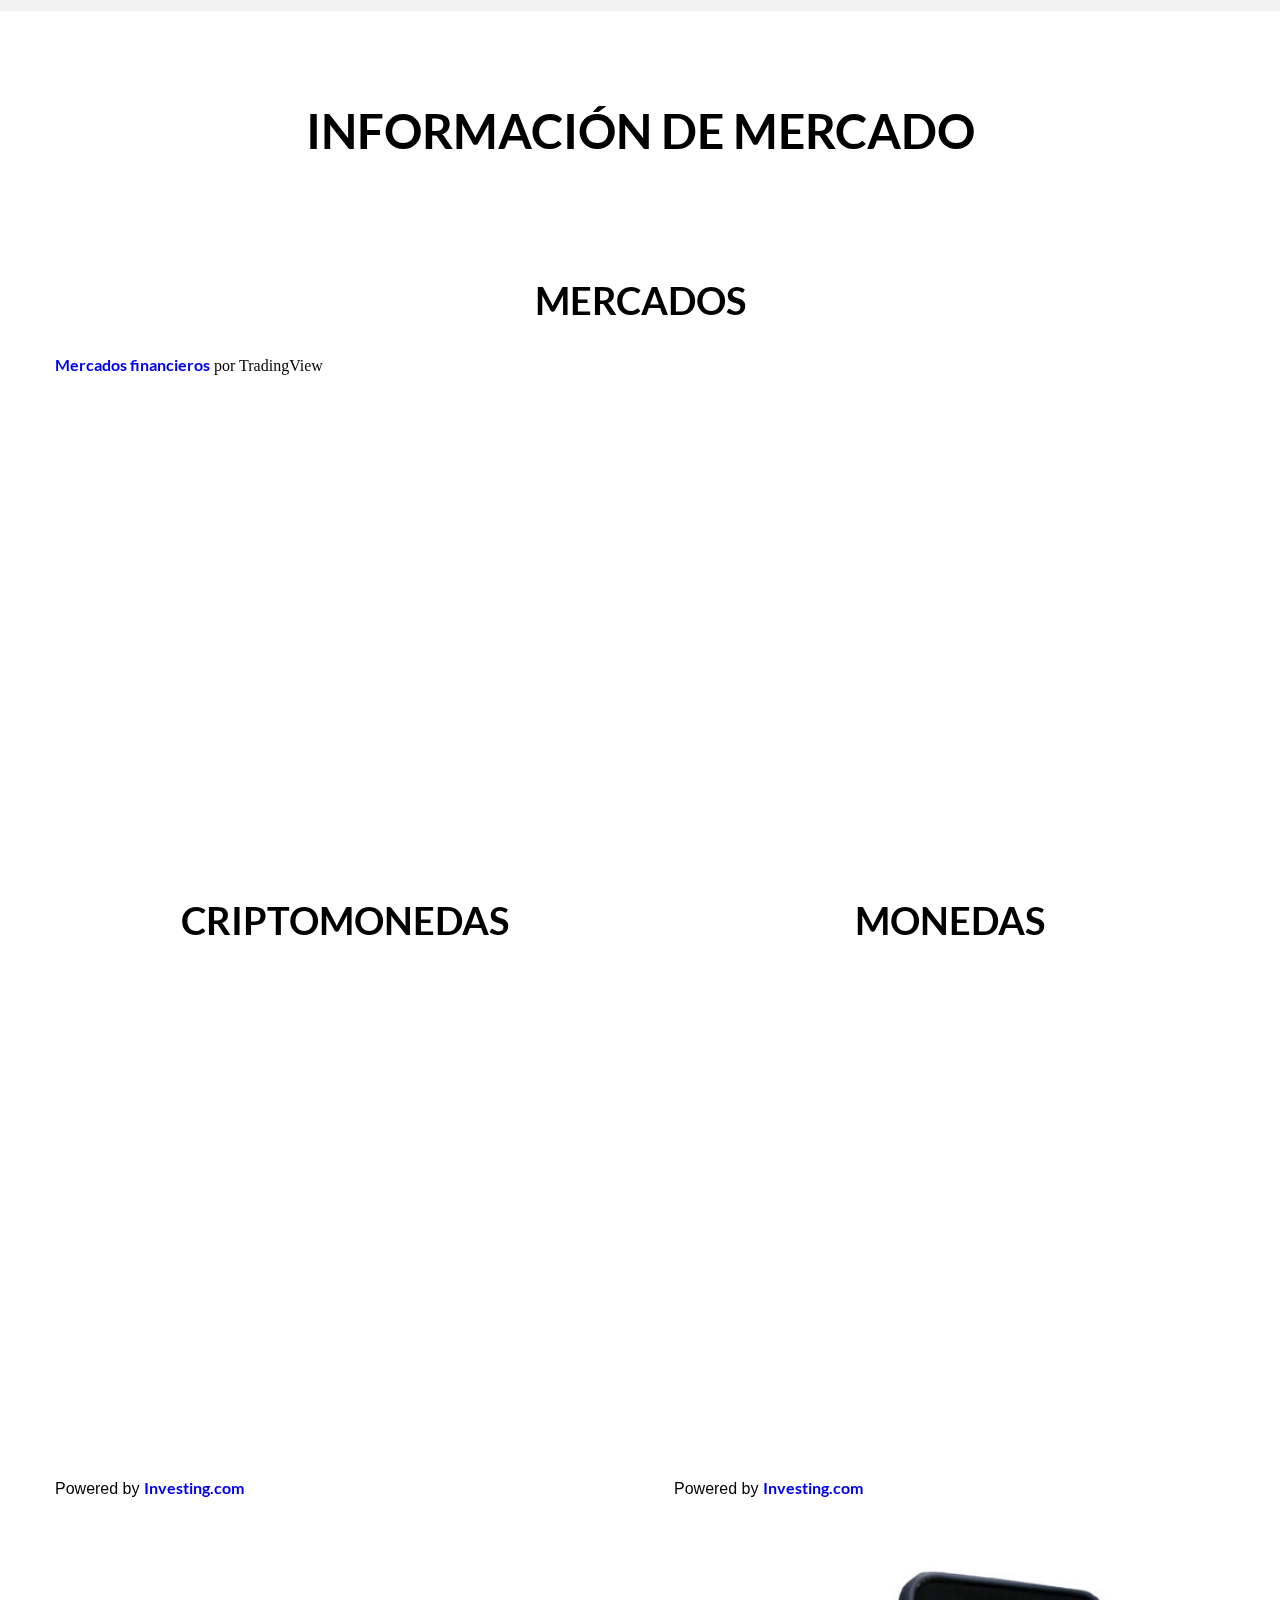
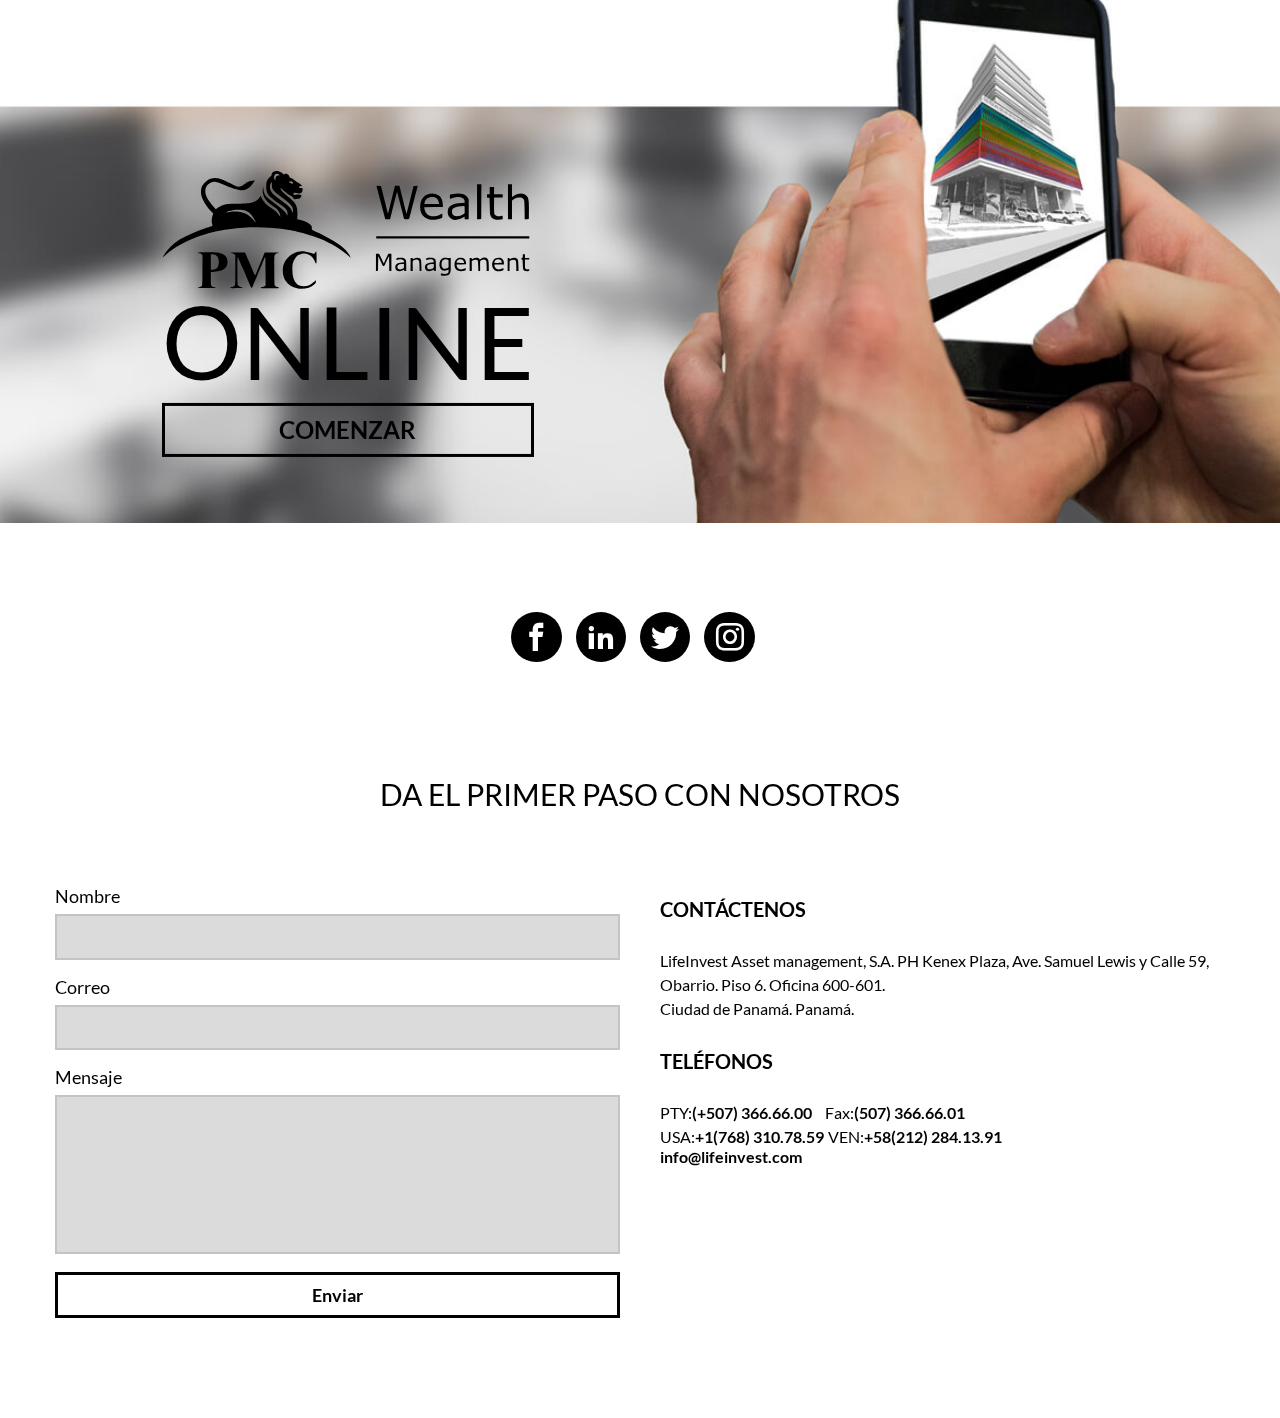
==== commit 77c1c677: "creado el php y cambiado el logo" ====
--- a/index.html
+++ b/index.html
@@ -301,7 +301,7 @@
         <p>DA EL PRIMER PASO CON NOSOTROS</p>
         <div class="form-info">
           <div class="formulario">
-            <form action="" class="formulario">
+            <form action="enviar.php" class="formulario">
               <label for="nombre" class="form-label">Nombre</label>
               <input type="text" name="nombre" class="form-input" />
               <label for="correo" class="form-label">Correo</label>
--- a/style.css
+++ b/style.css
@@ -133,12 +133,12 @@
 
 #logo-menu {
   margin-top: 18px;
-  height: 100%;
+  height: calc(100% - 18px);
   width: fit-content;
 }
 
 #logo-menu img {
-  height: 40%;
+  height: 75%;
 }
 
 .menu li {
@@ -605,4 +605,16 @@
     grid-template-columns: repeat(1, 1fr);
   }
 
+  section.inteligencia-financiera h2 {
+    font-size: 42px;
+  }
+
+  #titulo {
+    font-size: 42px;
+  }
+
+  .texto-acceso-online p {
+    font-size: 70px;
+  }
+
 }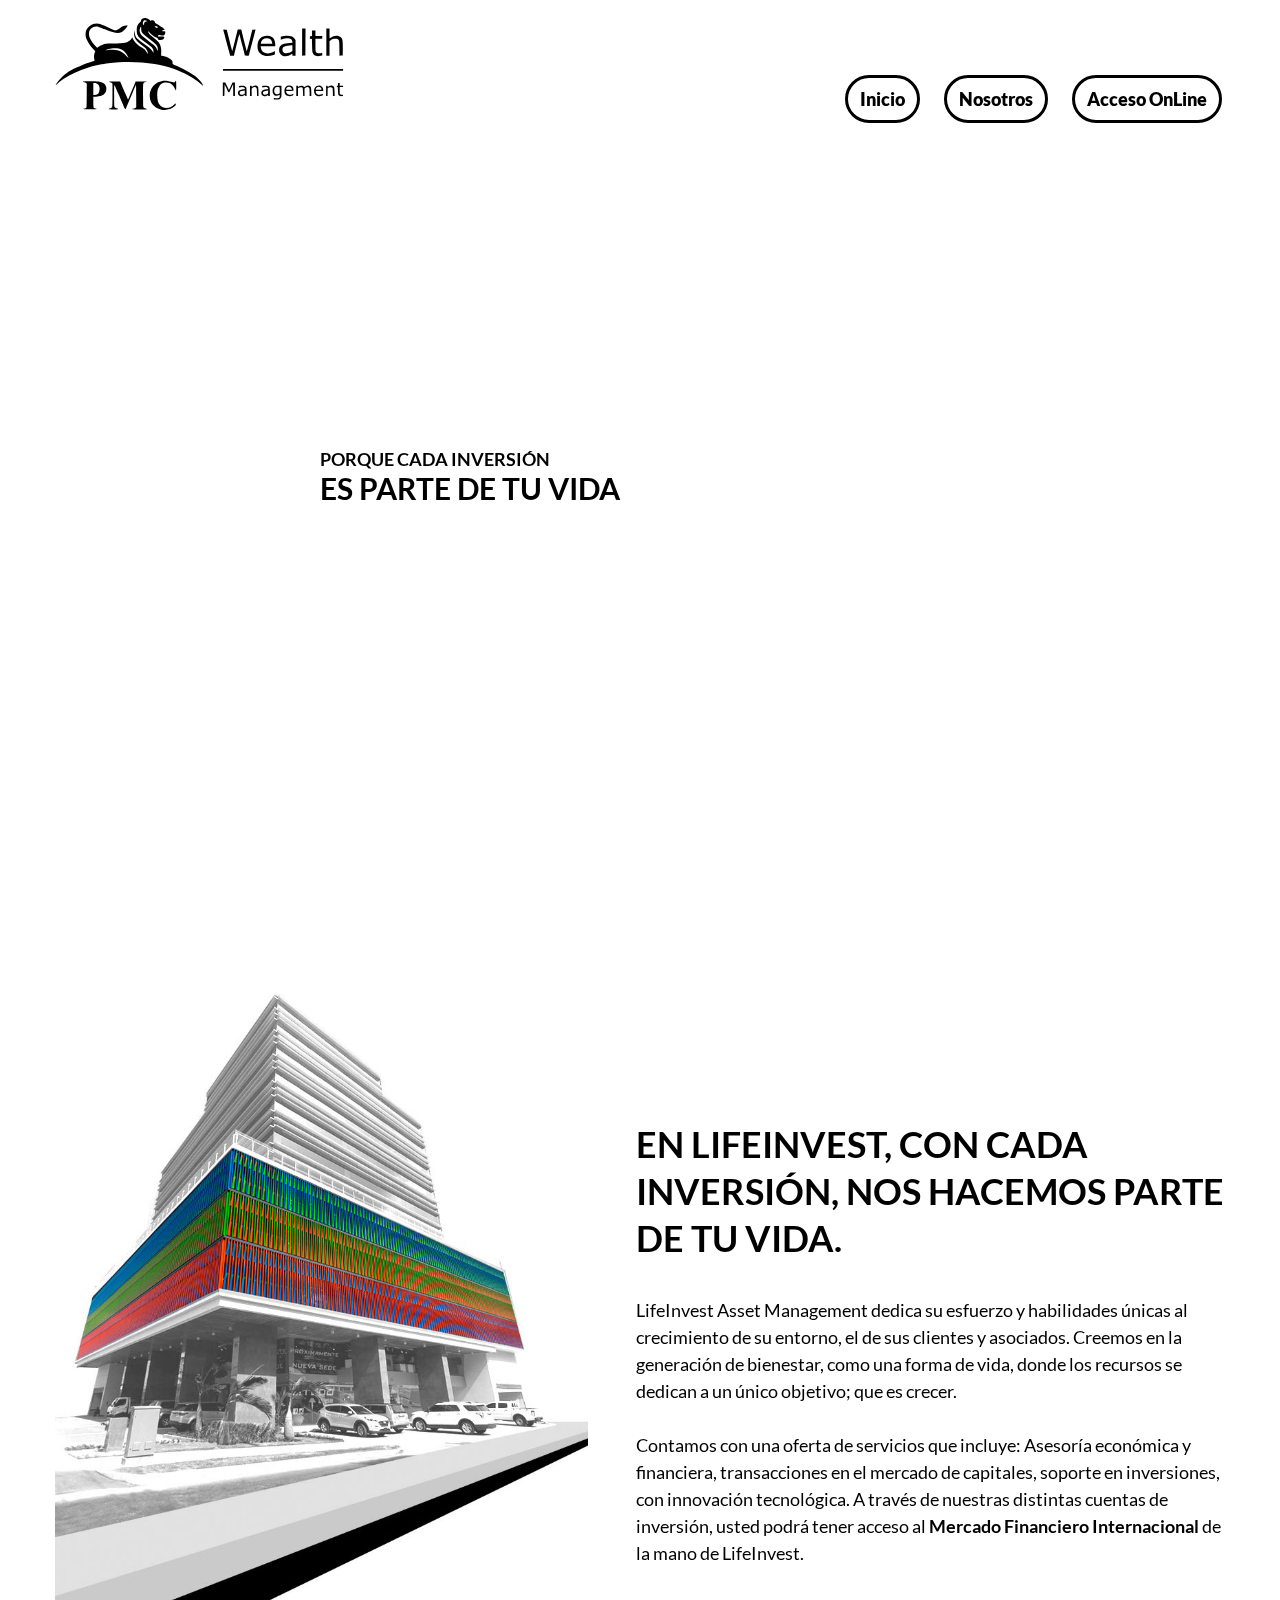
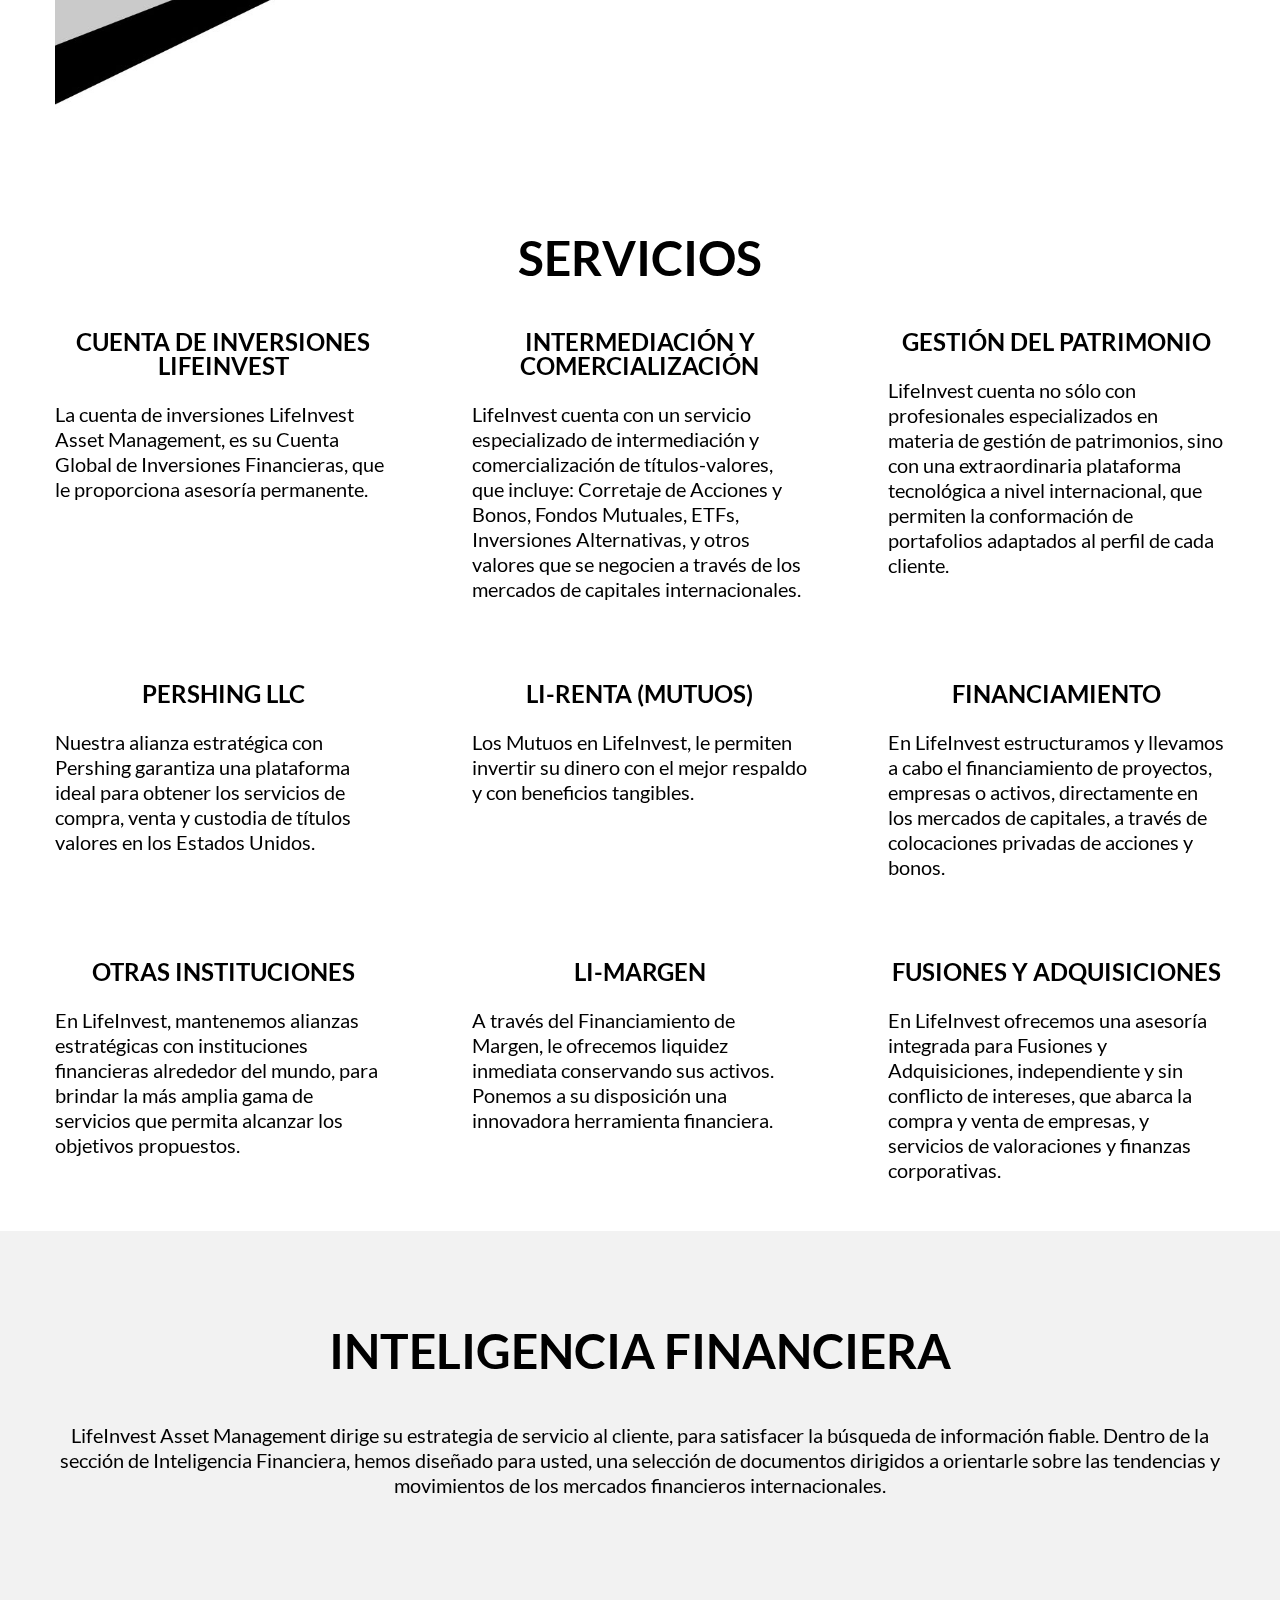
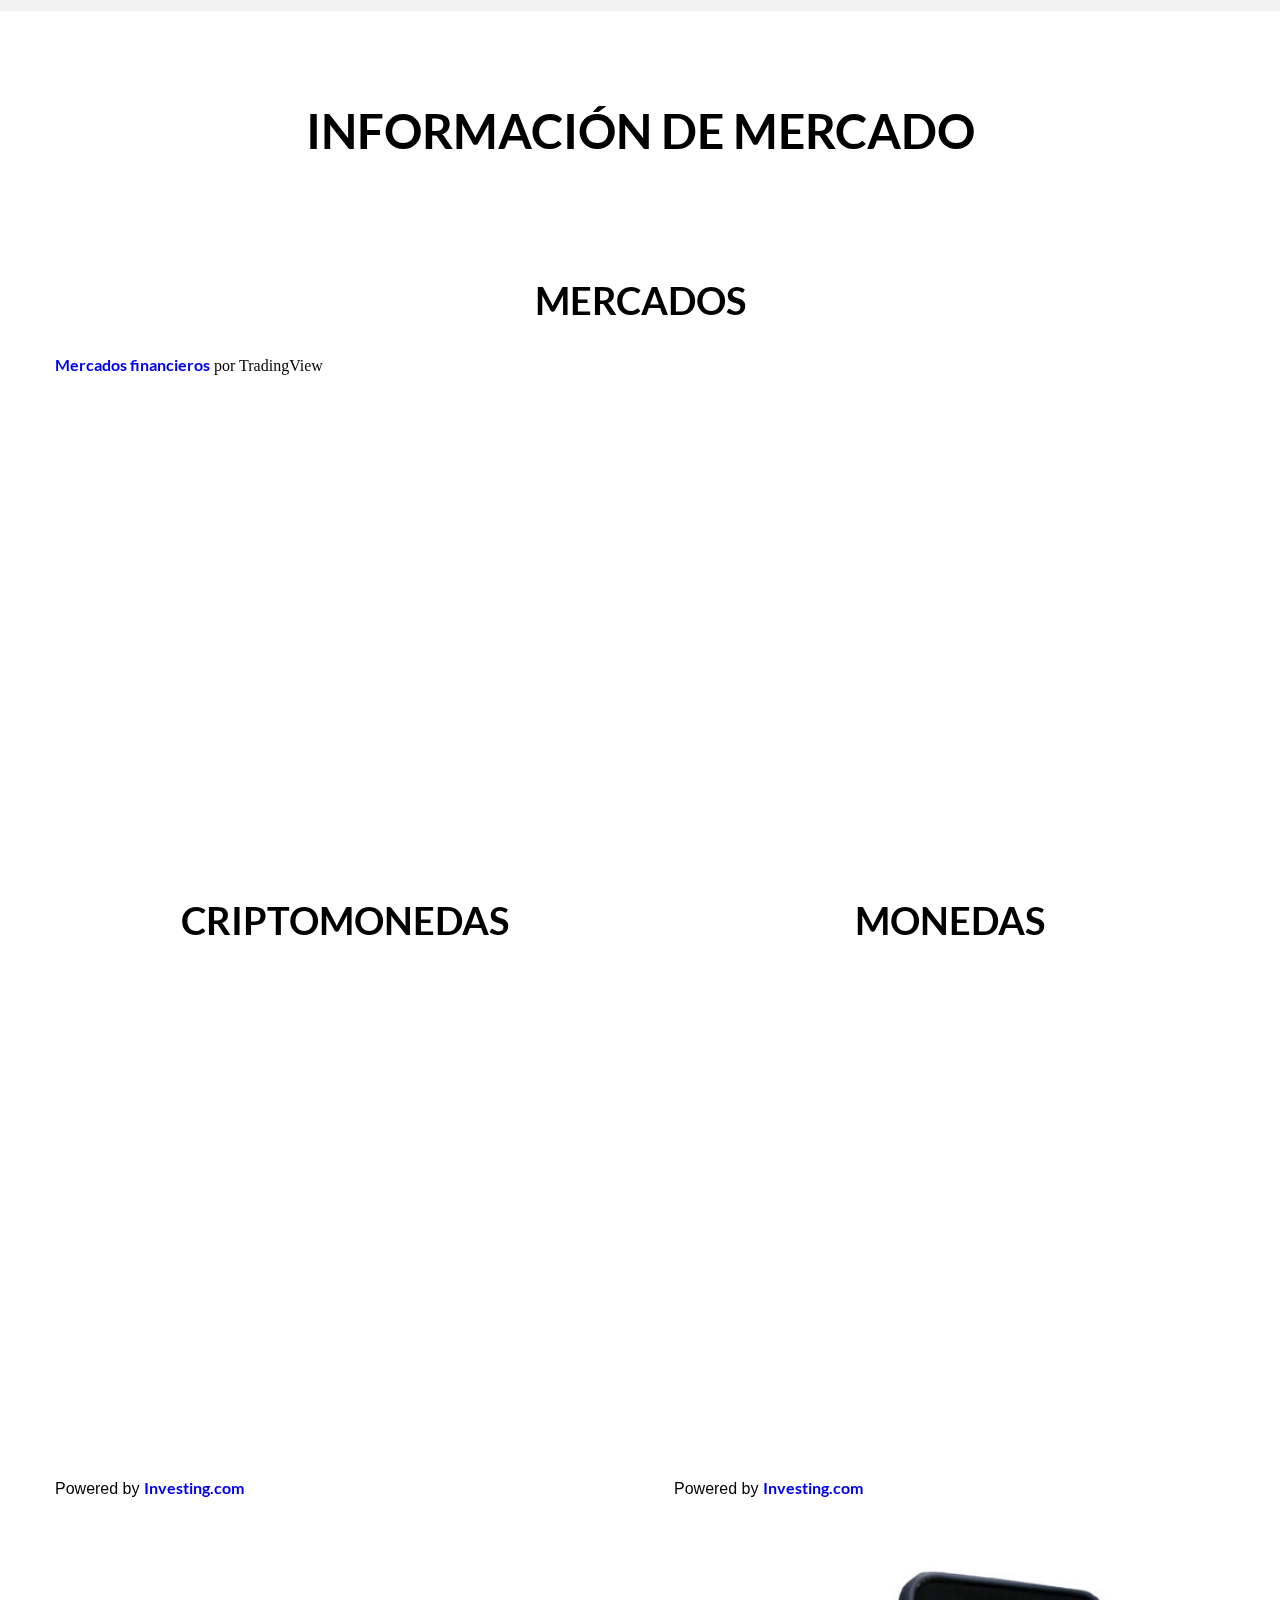
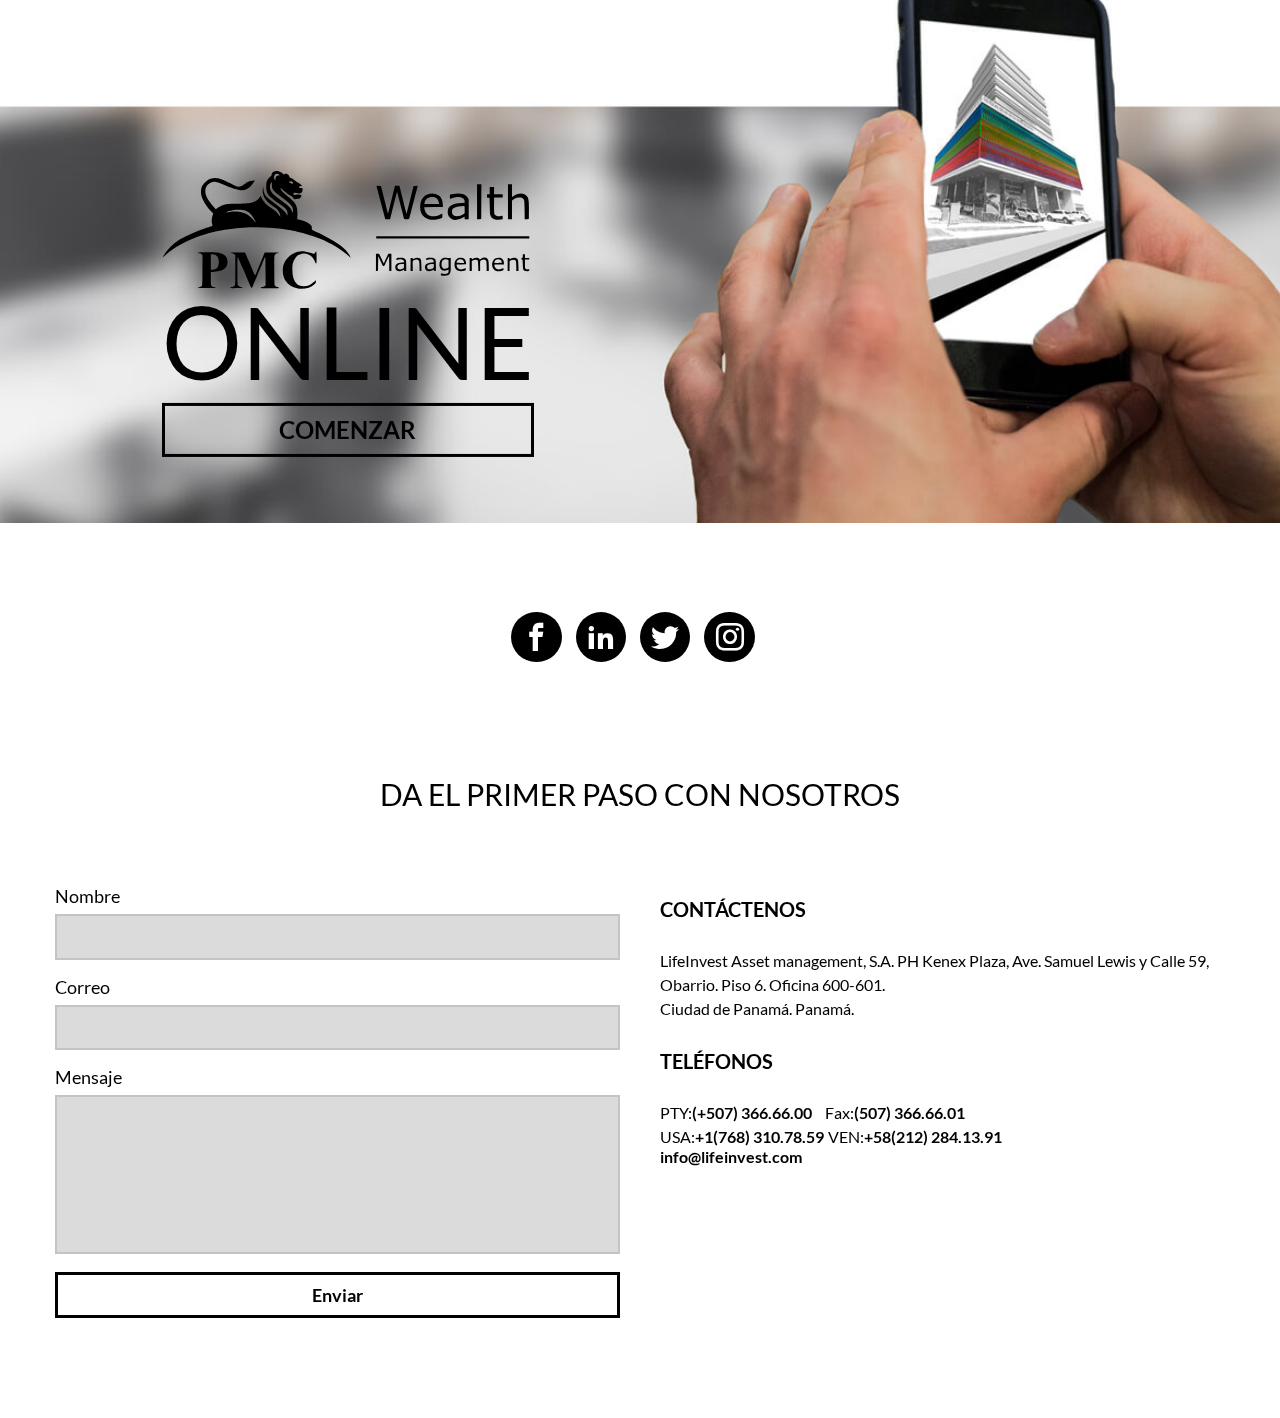
==== commit 76efdcd0: "creado el nosotros y agregado el texto background" ====
--- a/index.html
+++ b/index.html
@@ -17,7 +17,7 @@
         </div>
         <ul class="menu">
           <li class="boton-menu"><a href="">Inicio <span class="back"></span></a></li>
-          <li class="boton-menu"><a href="">Nosotros <span class="back"></span></a></li>
+          <li class="boton-menu"><a href="nosotros.html">Nosotros <span class="back"></span></a></li>
           <li class="boton-menu"><a href="">Acceso OnLine <span class="back"></span></a></li>
         </ul>
         <a id="logo-menu" href="">
@@ -30,6 +30,12 @@
         <source src="family-walking.mp4" type="video/mp4" />
       </video>
       <div class="background-darker"></div>
+      <div class="container">
+        <div class="texto-background">
+          <h2 class="titulo-background">PORQUE CADA INVERSIÓN</h2>
+         <h2 class="subtitulo-background">ES PARTE DE TU VIDA</h2>
+        </div>
+      </div>
     </div>
   </header>
 
@@ -301,7 +307,7 @@
         <p>DA EL PRIMER PASO CON NOSOTROS</p>
         <div class="form-info">
           <div class="formulario">
-            <form action="enviar.php" class="formulario">
+            <form action="enviar.php" method="post" class="formulario">
               <label for="nombre" class="form-label">Nombre</label>
               <input type="text" name="nombre" class="form-input" />
               <label for="correo" class="form-label">Correo</label>
--- a/style.css
+++ b/style.css
@@ -93,6 +93,21 @@
 
 section {
   background: #ffffff;
+}
+
+.texto-background {
+  position: absolute;
+  top: 50%;
+  left: 25%;
+}
+
+.titulo-background {
+  font-size: 18px;
+  margin-bottom: 0.25em;
+}
+
+.subtitulo-background {
+  font-size: 30px;
 }
 
 /* Estilos del menu */
--- a/style-icons.css
+++ b/style-icons.css
@@ -1,10 +1,10 @@
 @font-face {
   font-family: 'icomoon';
-  src:  url('fonts/icomoon.eot?g75ebw');
-  src:  url('fonts/icomoon.eot?g75ebw#iefix') format('embedded-opentype'),
-    url('fonts/icomoon.ttf?g75ebw') format('truetype'),
-    url('fonts/icomoon.woff?g75ebw') format('woff'),
-    url('fonts/icomoon.svg?g75ebw#icomoon') format('svg');
+  src:  url('fonts/icomoon.eot?kncum');
+  src:  url('fonts/icomoon.eot?kncum#iefix') format('embedded-opentype'),
+    url('fonts/icomoon.ttf?kncum') format('truetype'),
+    url('fonts/icomoon.woff?kncum') format('woff'),
+    url('fonts/icomoon.svg?kncum#icomoon') format('svg');
   font-weight: normal;
   font-style: normal;
   font-display: block;
@@ -40,8 +40,14 @@
 .icon-menu:before {
   content: "\e9bd";
 }
+.icon-circle-up:before {
+  content: "\ea41";
+}
 .icon-circle-right:before {
   content: "\ea42";
+}
+.icon-circle-down:before {
+  content: "\ea43";
 }
 .icon-circle-left:before {
   content: "\ea44";
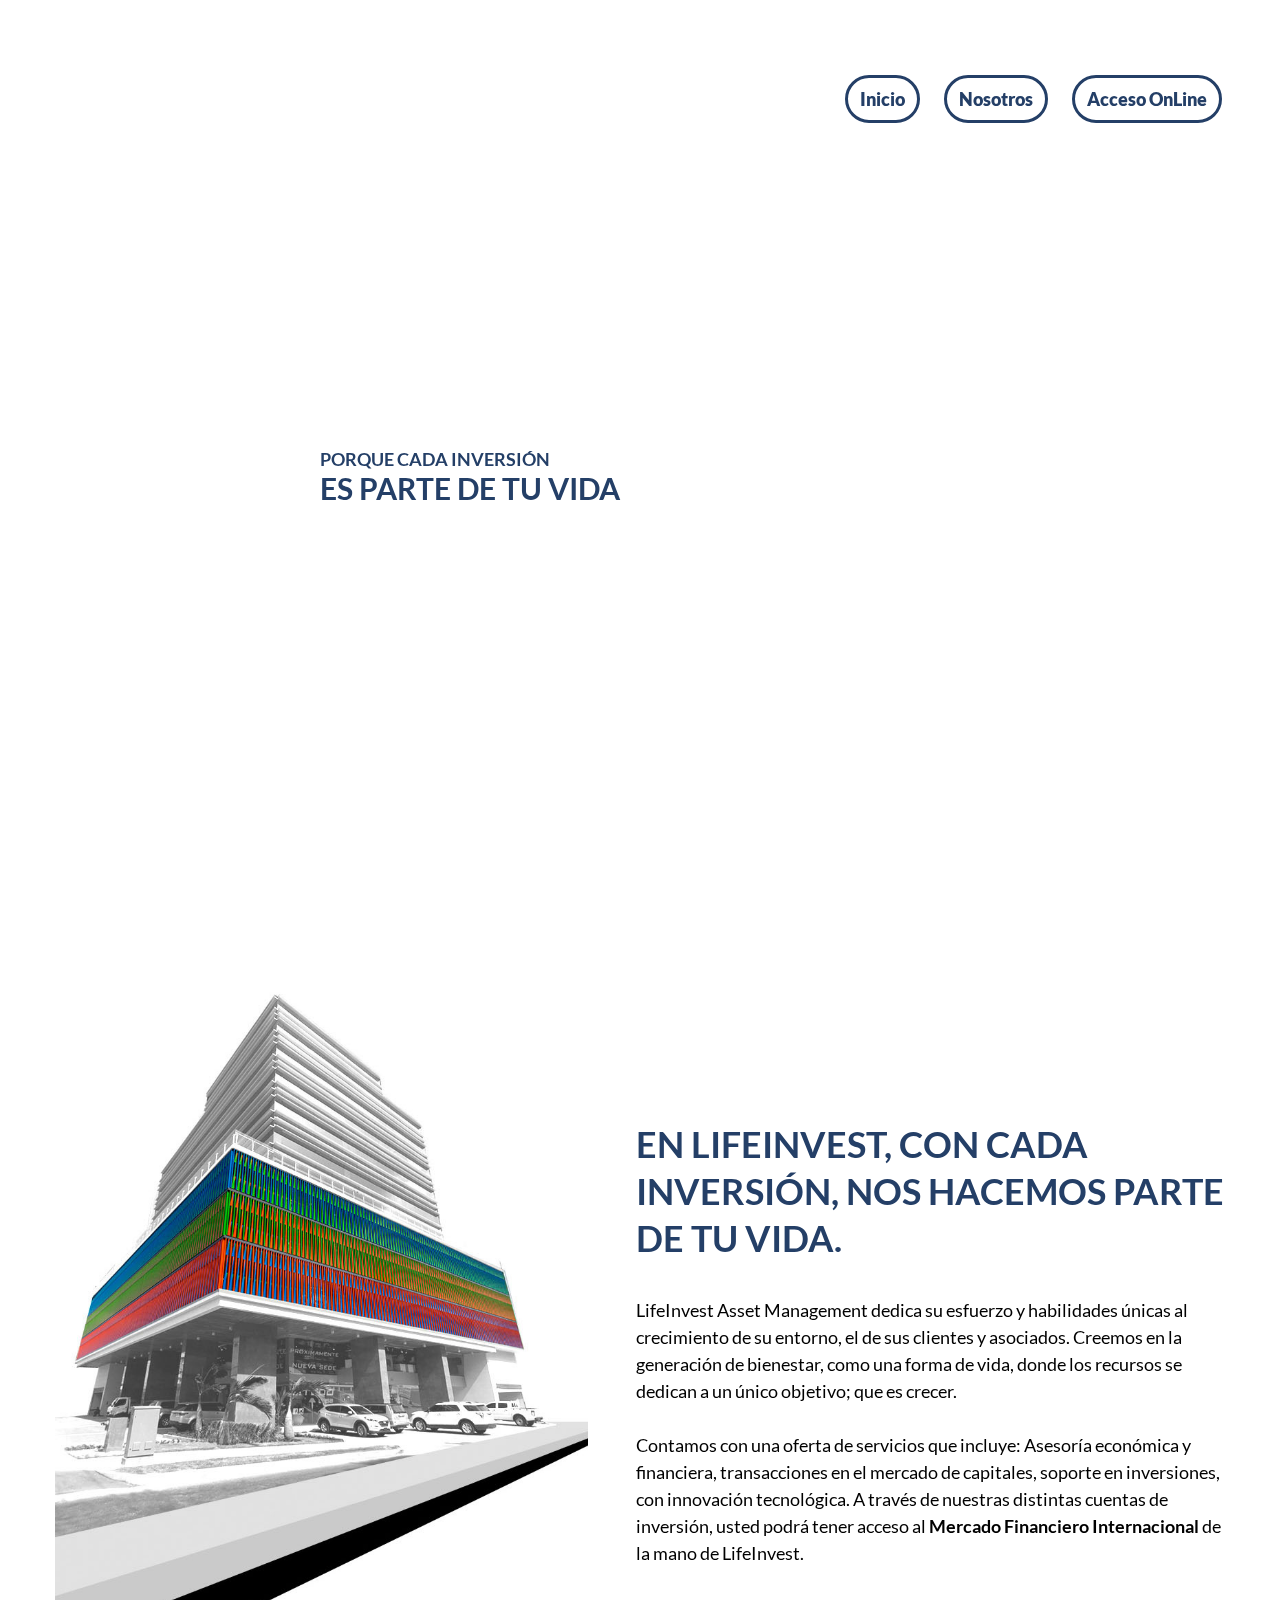
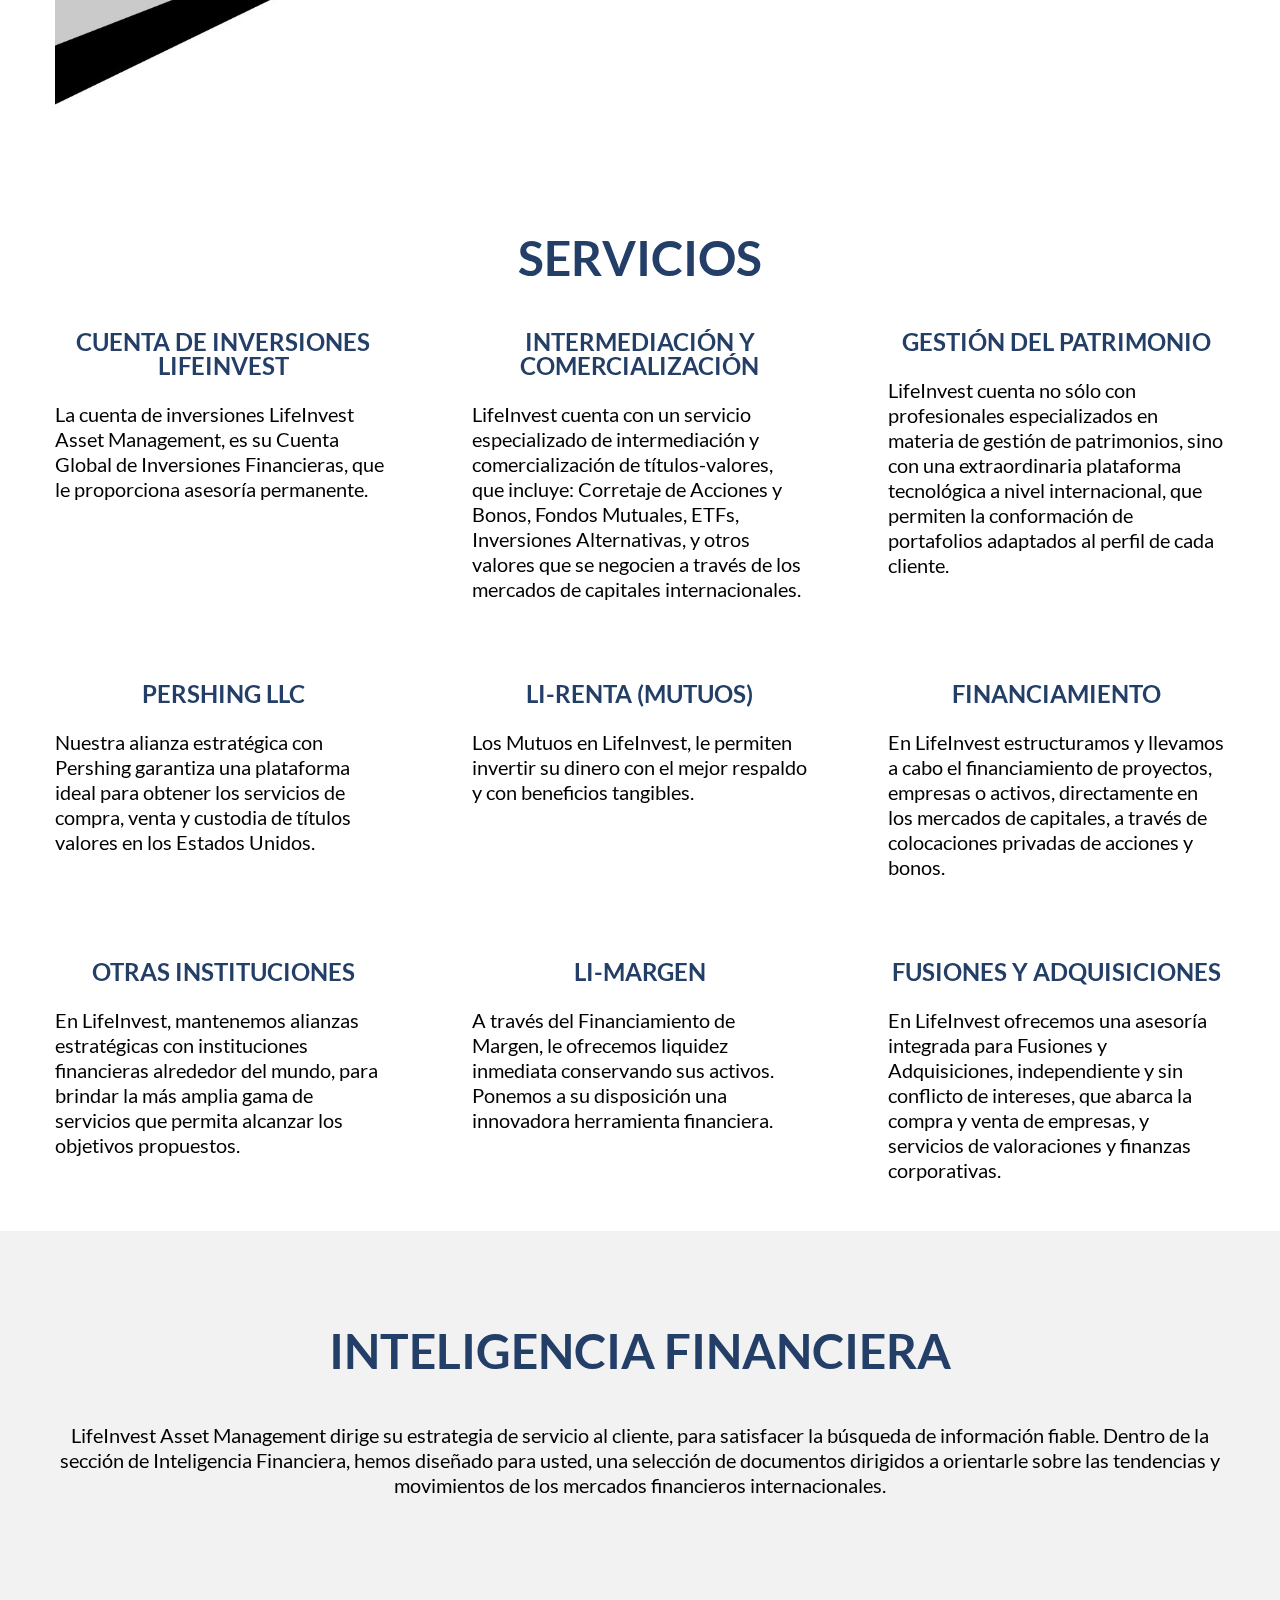
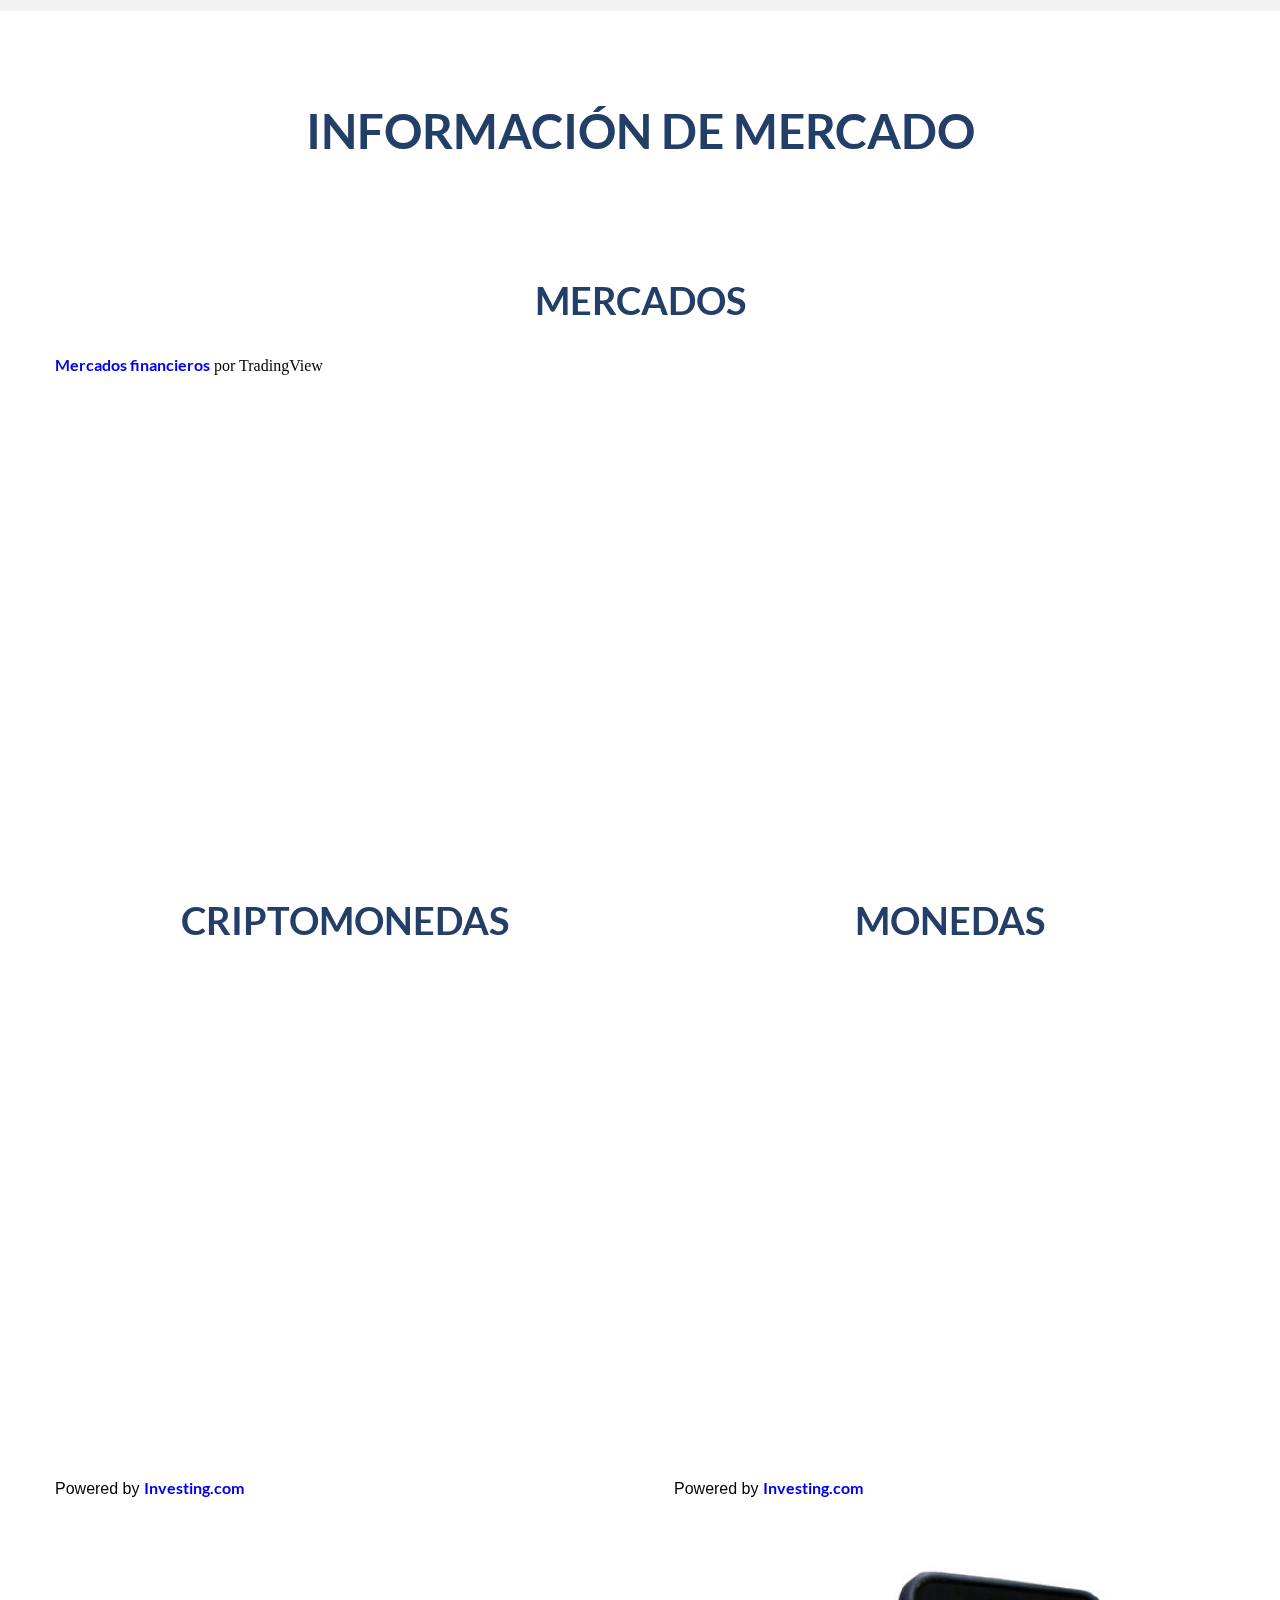
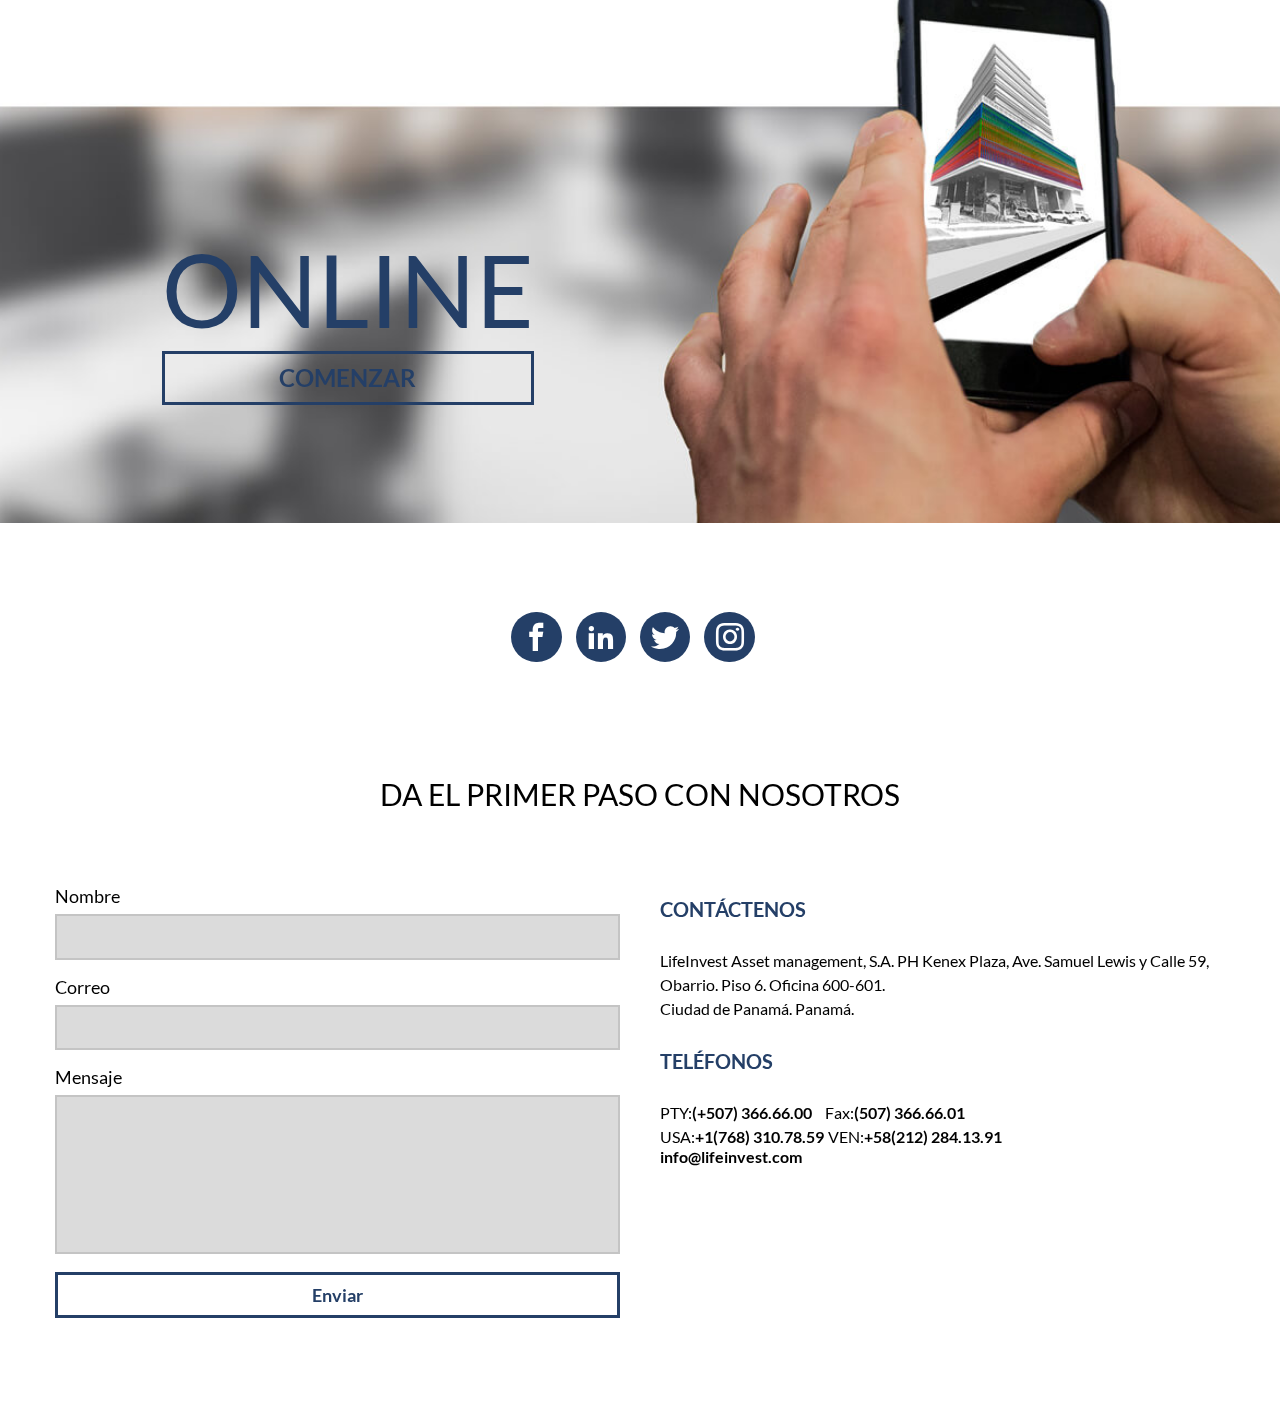
==== commit 551082ae: "Update index.html" ====
--- a/index.html
+++ b/index.html
@@ -21,7 +21,7 @@
           <li class="boton-menu"><a href="">Acceso OnLine <span class="back"></span></a></li>
         </ul>
         <a id="logo-menu" href="">
-          <img src="img/logo.svg" alt="">
+          <img src="img/logo-blue.svg" alt="">
         </a>
       </div>
     </div>
@@ -287,7 +287,7 @@
     <div class="container">
       <a class="texto-acceso-online" href="">
         <div>
-          <img src="img/logo.svg" alt="">
+          <img src="img/logo-blue.svg" alt="">
           <p>ONLINE</p>
           <span>COMENZAR</span>
         </div>
--- a/style.css
+++ b/style.css
@@ -28,6 +28,7 @@
 
 h2 {
   font-family: 'Lato Bold', sans-serif;
+  color: #243f67;
 }
 
 h3 {
@@ -48,6 +49,10 @@
 }
 
 /* Estilos del background */
+
+* {
+  -webkit-tap-highlight-color: rgba(0, 0, 0, 0);
+}
 
 body {
   overflow-x: hidden;
@@ -99,6 +104,7 @@
   position: absolute;
   top: 50%;
   left: 25%;
+  color: #243f67;
 }
 
 .titulo-background {
@@ -160,7 +166,7 @@
   position: relative;
   border-radius: 26px;
   overflow: hidden;
-  border: 3px solid #000000;
+  border: 3px solid #243f67;
   width: auto;
   height: auto;
 }
@@ -174,7 +180,7 @@
   width: auto;
   padding: 12px;
   font-family: 'Lato Black';
-  color: #000000;
+  color: #243f67;
   font-size: 18px;
   transition: all 0.25s ease-in-out;
 }
@@ -188,7 +194,7 @@
   left: 0;
   width: 0;
   height: 100%;
-  background: #000000;
+  background: #243f67;
   transition: all 0.3s ease-in-out;
 }
 
@@ -380,15 +386,15 @@
 
 .texto-acceso-online p {
   font-size: 100px;
-  color: #000000;
+  color: #243f67;
   text-align: center;
 }
 
 .texto-acceso-online span {
   display: inline-block;
   width: calc(100% - 6px);
-  border: 3px solid #000000;
-  color: #000000;
+  border: 3px solid #243f67;
+  color: #243f67;
   text-align: center;
   font-size: 24px;
   padding: 0.5em 0;
@@ -396,7 +402,7 @@
 }
 
 .texto-acceso-online.on span {
-  background: #000000;
+  background: #243f67;
   color: #ffffff;
 }
 
@@ -416,13 +422,13 @@
   padding: 0.4em;
   font-size: 28px;
   border-radius: 50%;
-  background: #000000;
+  background: #243f67;
   transition: all 0.3s ease-in-out;
   text-align: center;
 }
 
 .redes span:hover {
-  color: #000000;
+  color: #243f67;
   background: #ffffff;
 }
 
@@ -492,16 +498,17 @@
 
 .form-submit {
   background: #ffffff;
-  border: 3px solid #000000;
+  border: 3px solid #243f67;
   font-family: 'Lato Bold';
   font-size: 18px;
   margin-top: 1em;
   padding: 0.5em 0;
   cursor: pointer;
+  color: #243f67;
 }
 
 .form-submit:hover {
-  background: #000000;
+  background: #243f67;
   color: #ffffff;
 }
 
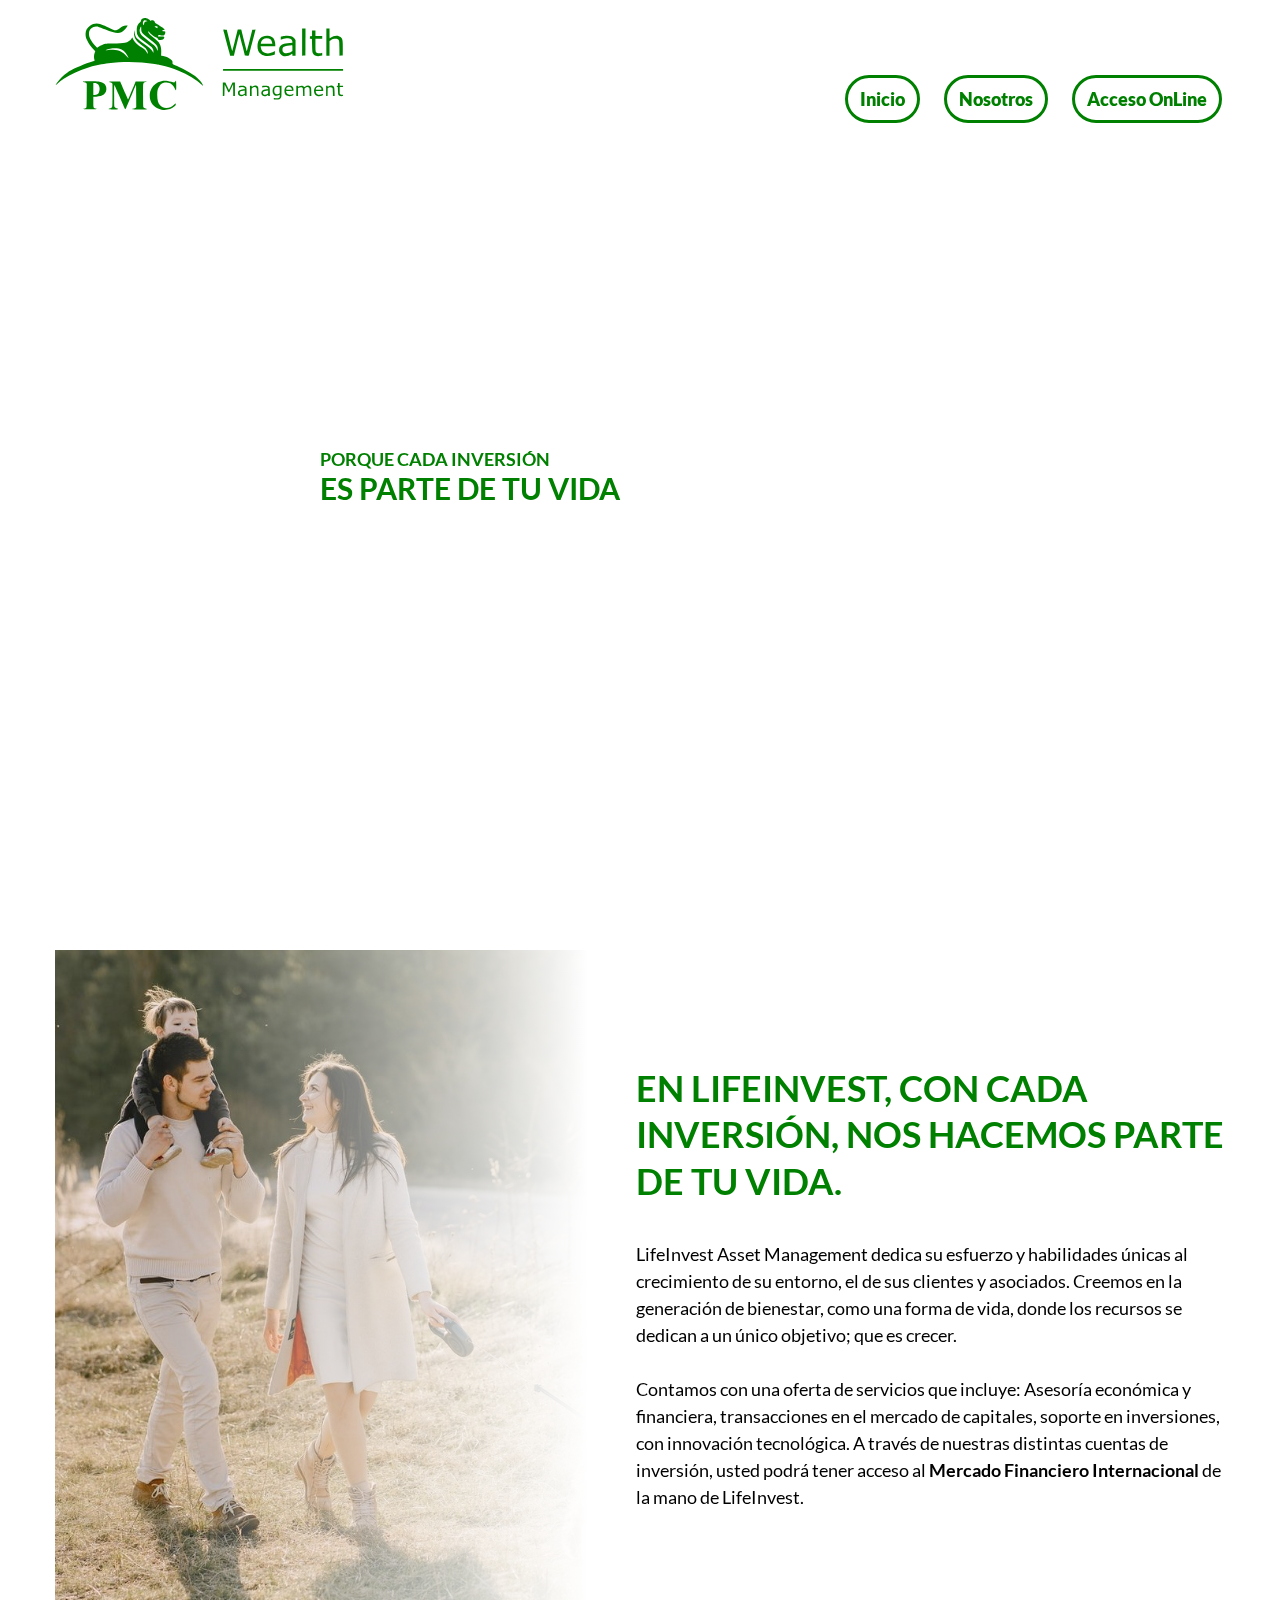
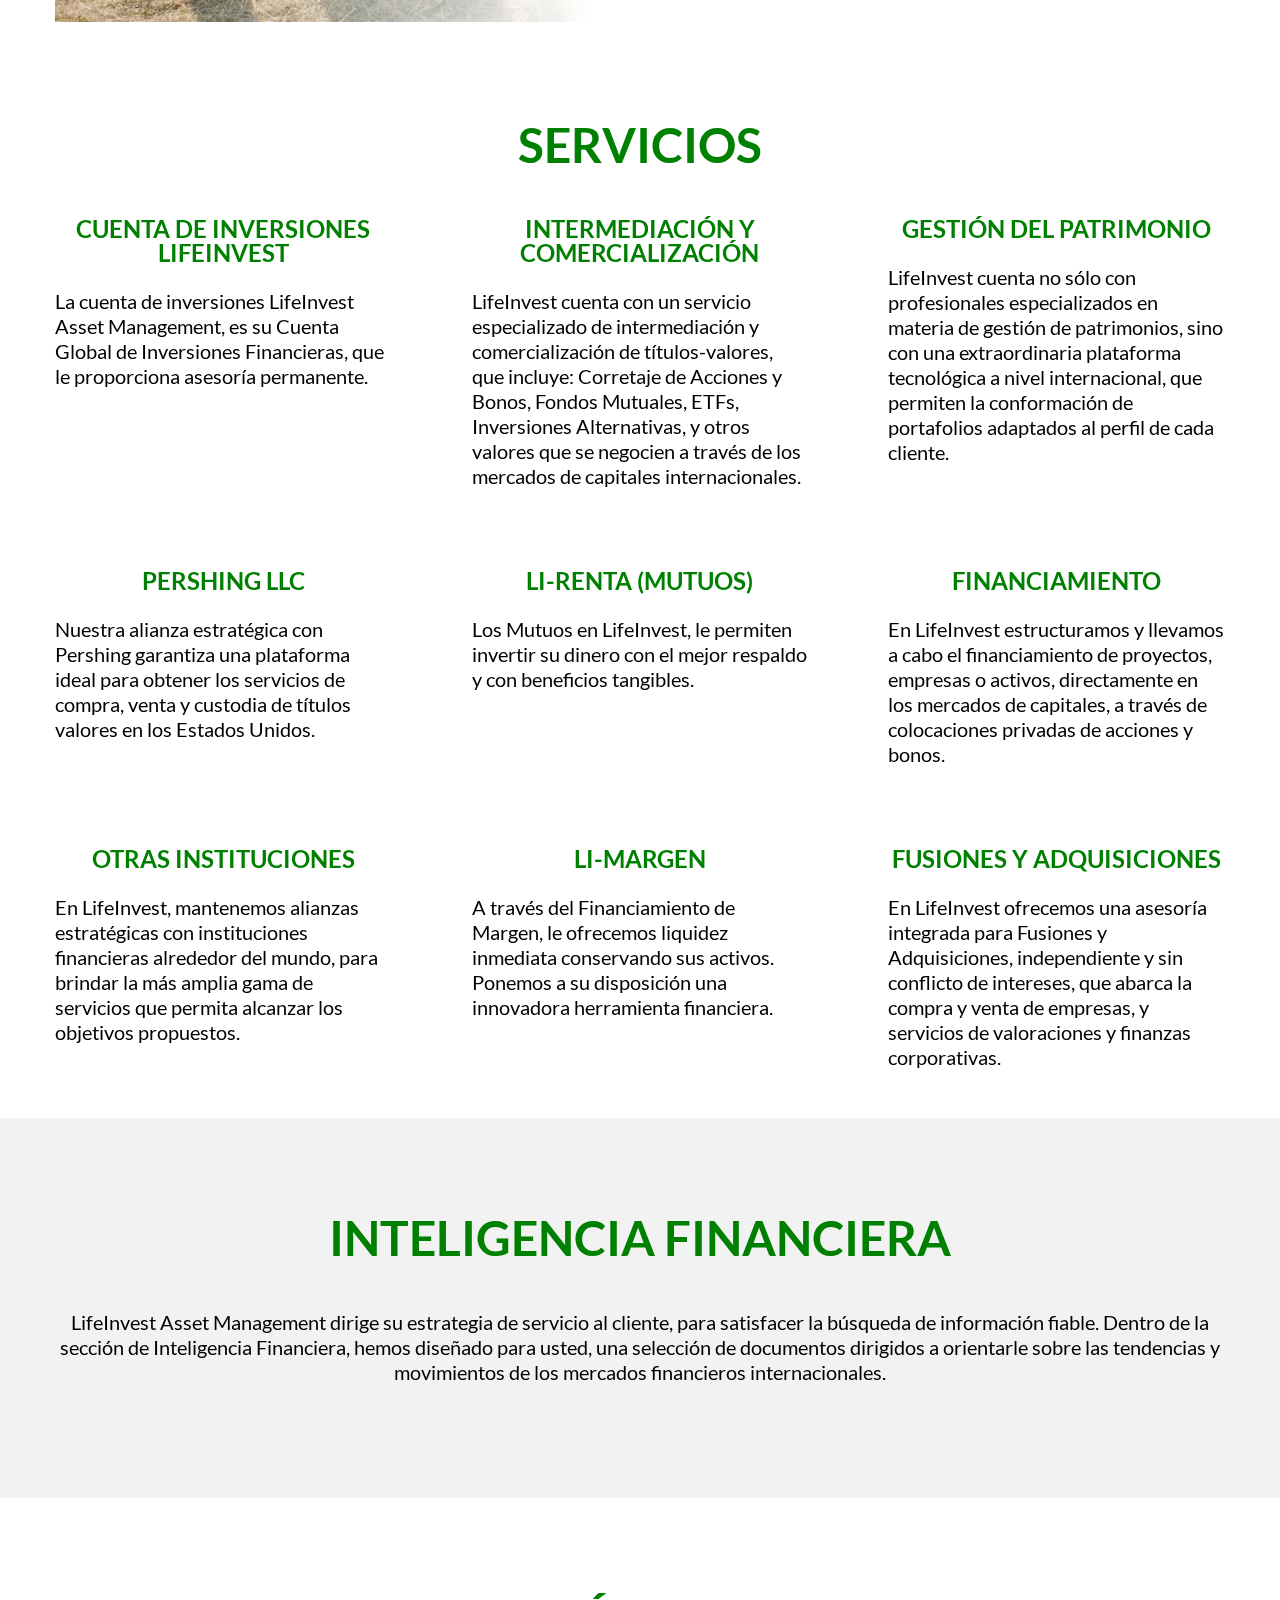
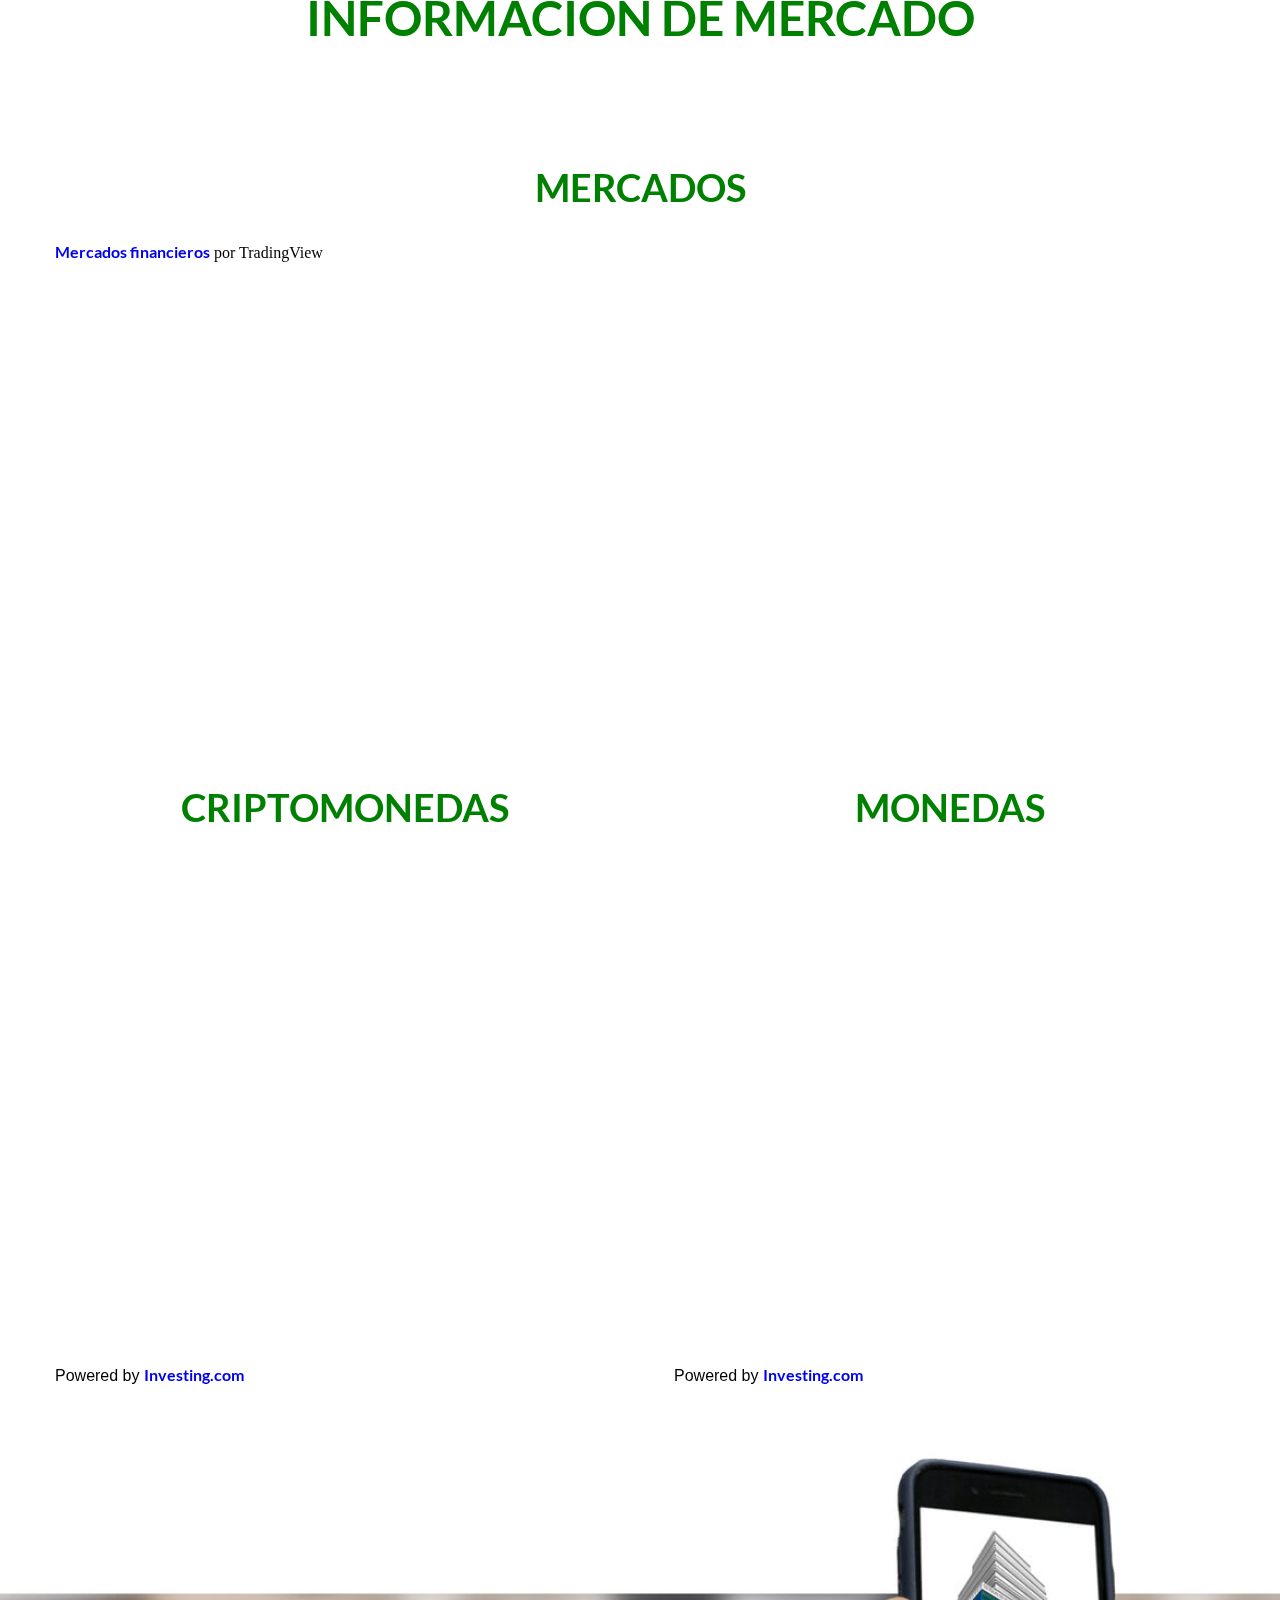
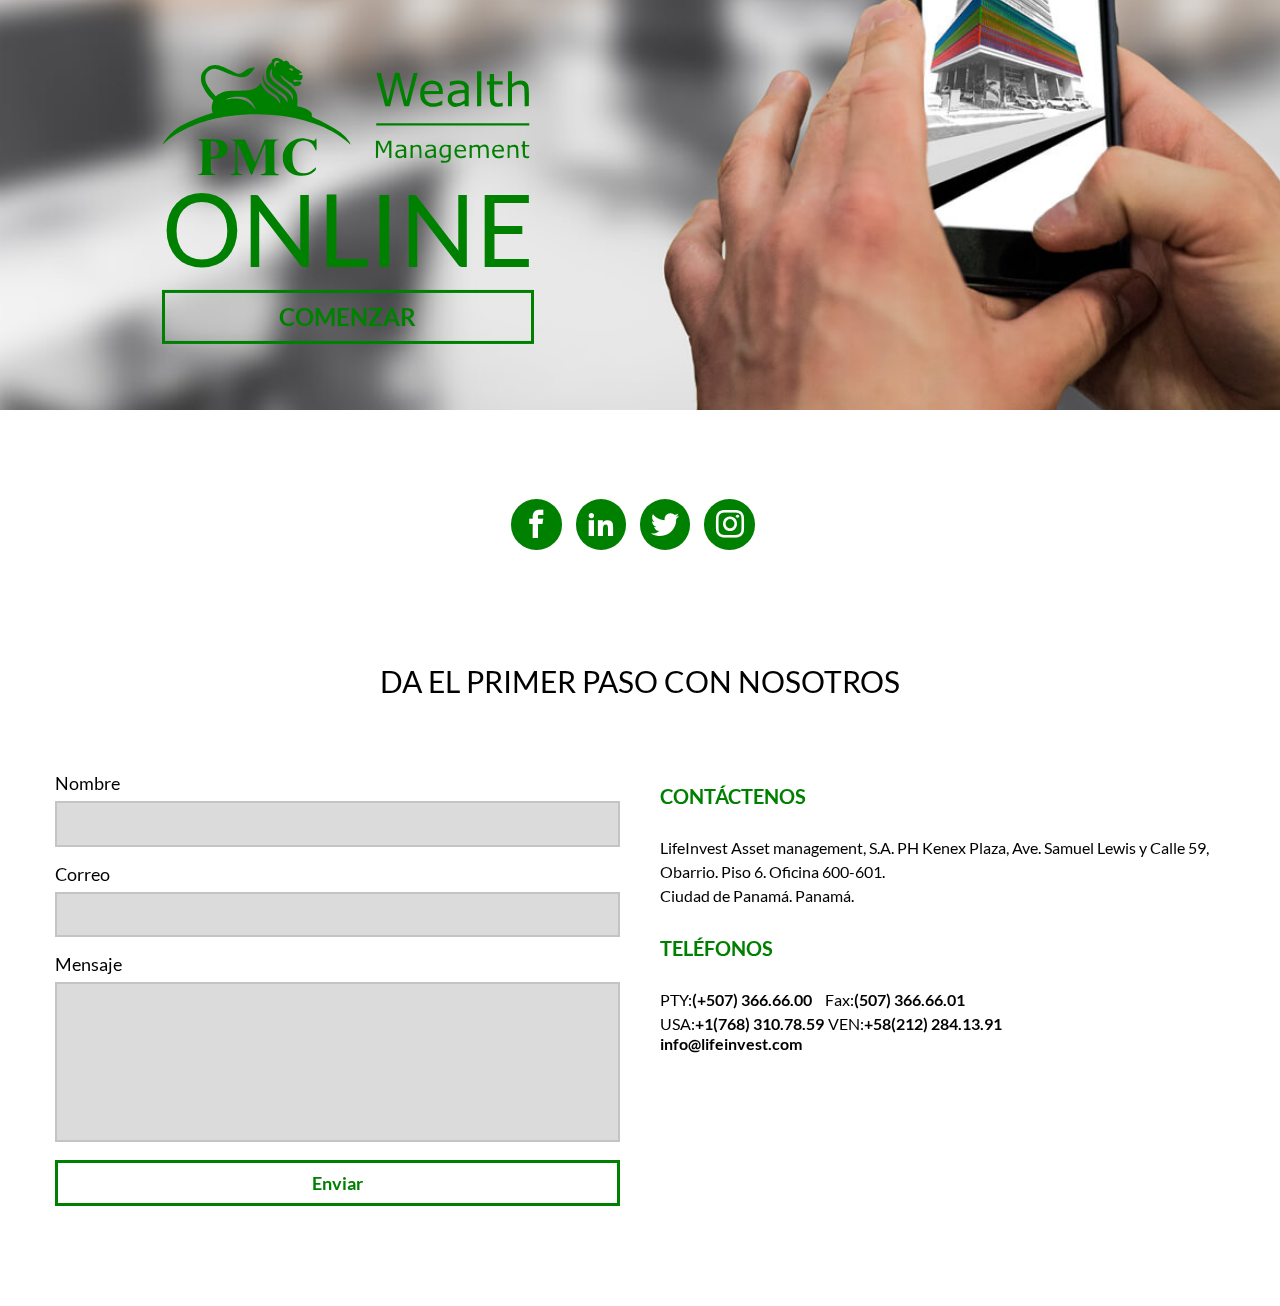
==== commit e7ad99e4: "cambiado el fondo y pasado a verde" ====
--- a/index.html
+++ b/index.html
@@ -21,7 +21,7 @@
           <li class="boton-menu"><a href="">Acceso OnLine <span class="back"></span></a></li>
         </ul>
         <a id="logo-menu" href="">
-          <img src="img/logo-blue.svg" alt="">
+          <img src="img/logo-green.svg" alt="">
         </a>
       </div>
     </div>
@@ -42,7 +42,8 @@
   <section class="sobre-nosotros">
     <div class="container">
       <div class="imagen">
-        <img src="img/edificio_LI-1.jpg" alt="">
+        <img src="img/family-walking.jpg" alt="">
+        <span class="degradado"></span>
       </div>
       <div class="texto-sobre-nosotros">
         <h2>en lifeinvest, con cada inversión, nos hacemos parte de tu vida.</h2>
@@ -287,7 +288,7 @@
     <div class="container">
       <a class="texto-acceso-online" href="">
         <div>
-          <img src="img/logo-blue.svg" alt="">
+          <img src="img/logo-green.svg" alt="">
           <p>ONLINE</p>
           <span>COMENZAR</span>
         </div>
--- a/style.css
+++ b/style.css
@@ -28,7 +28,7 @@
 
 h2 {
   font-family: 'Lato Bold', sans-serif;
-  color: #243f67;
+  color: #008001;
 }
 
 h3 {
@@ -104,7 +104,7 @@
   position: absolute;
   top: 50%;
   left: 25%;
-  color: #243f67;
+  color: #008001;
 }
 
 .titulo-background {
@@ -166,7 +166,7 @@
   position: relative;
   border-radius: 26px;
   overflow: hidden;
-  border: 3px solid #243f67;
+  border: 3px solid #008001;
   width: auto;
   height: auto;
 }
@@ -180,7 +180,7 @@
   width: auto;
   padding: 12px;
   font-family: 'Lato Black';
-  color: #243f67;
+  color: #008001;
   font-size: 18px;
   transition: all 0.25s ease-in-out;
 }
@@ -194,7 +194,7 @@
   left: 0;
   width: 0;
   height: 100%;
-  background: #243f67;
+  background: #008001;
   transition: all 0.3s ease-in-out;
 }
 
@@ -232,8 +232,17 @@
 section.sobre-nosotros .imagen {
   width: auto;
   height: auto;
-}
-
+  position: relative;
+}
+
+.degradado {
+  position: absolute;
+  right: 0;
+  top: 0;
+  width: 80%;
+  height: 100%;
+  background: linear-gradient(90deg, rgba(255,255,255,0) 0%, rgba(255,255,255,1) 100%);;
+}
 
 section.sobre-nosotros .imagen img {
   width: 100%;
@@ -386,15 +395,15 @@
 
 .texto-acceso-online p {
   font-size: 100px;
-  color: #243f67;
+  color: #008001;
   text-align: center;
 }
 
 .texto-acceso-online span {
   display: inline-block;
   width: calc(100% - 6px);
-  border: 3px solid #243f67;
-  color: #243f67;
+  border: 3px solid #008001;
+  color: #008001;
   text-align: center;
   font-size: 24px;
   padding: 0.5em 0;
@@ -402,7 +411,7 @@
 }
 
 .texto-acceso-online.on span {
-  background: #243f67;
+  background: #008001;
   color: #ffffff;
 }
 
@@ -422,13 +431,13 @@
   padding: 0.4em;
   font-size: 28px;
   border-radius: 50%;
-  background: #243f67;
+  background: #008001;
   transition: all 0.3s ease-in-out;
   text-align: center;
 }
 
 .redes span:hover {
-  color: #243f67;
+  color: #008001;
   background: #ffffff;
 }
 
@@ -498,17 +507,17 @@
 
 .form-submit {
   background: #ffffff;
-  border: 3px solid #243f67;
+  border: 3px solid #008001;
   font-family: 'Lato Bold';
   font-size: 18px;
   margin-top: 1em;
   padding: 0.5em 0;
   cursor: pointer;
-  color: #243f67;
+  color: #008001;
 }
 
 .form-submit:hover {
-  background: #243f67;
+  background: #008001;
   color: #ffffff;
 }
 
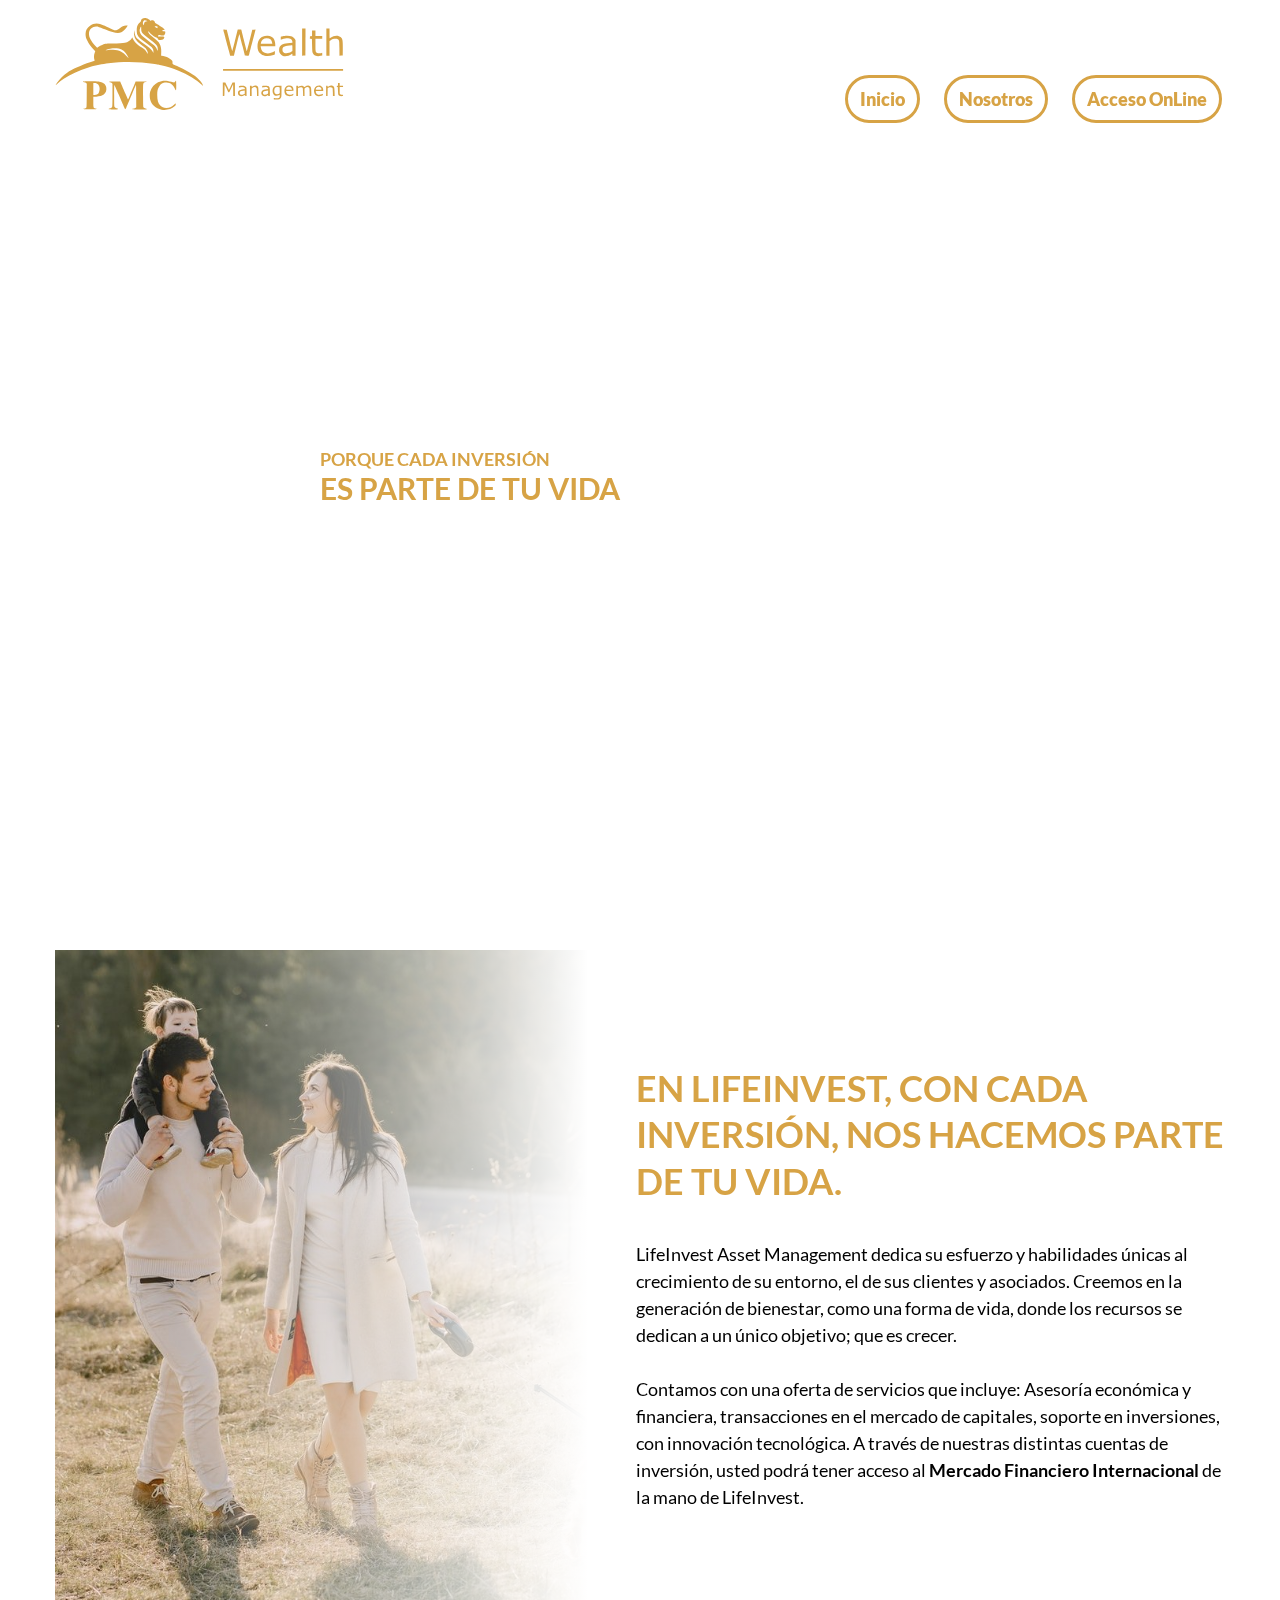
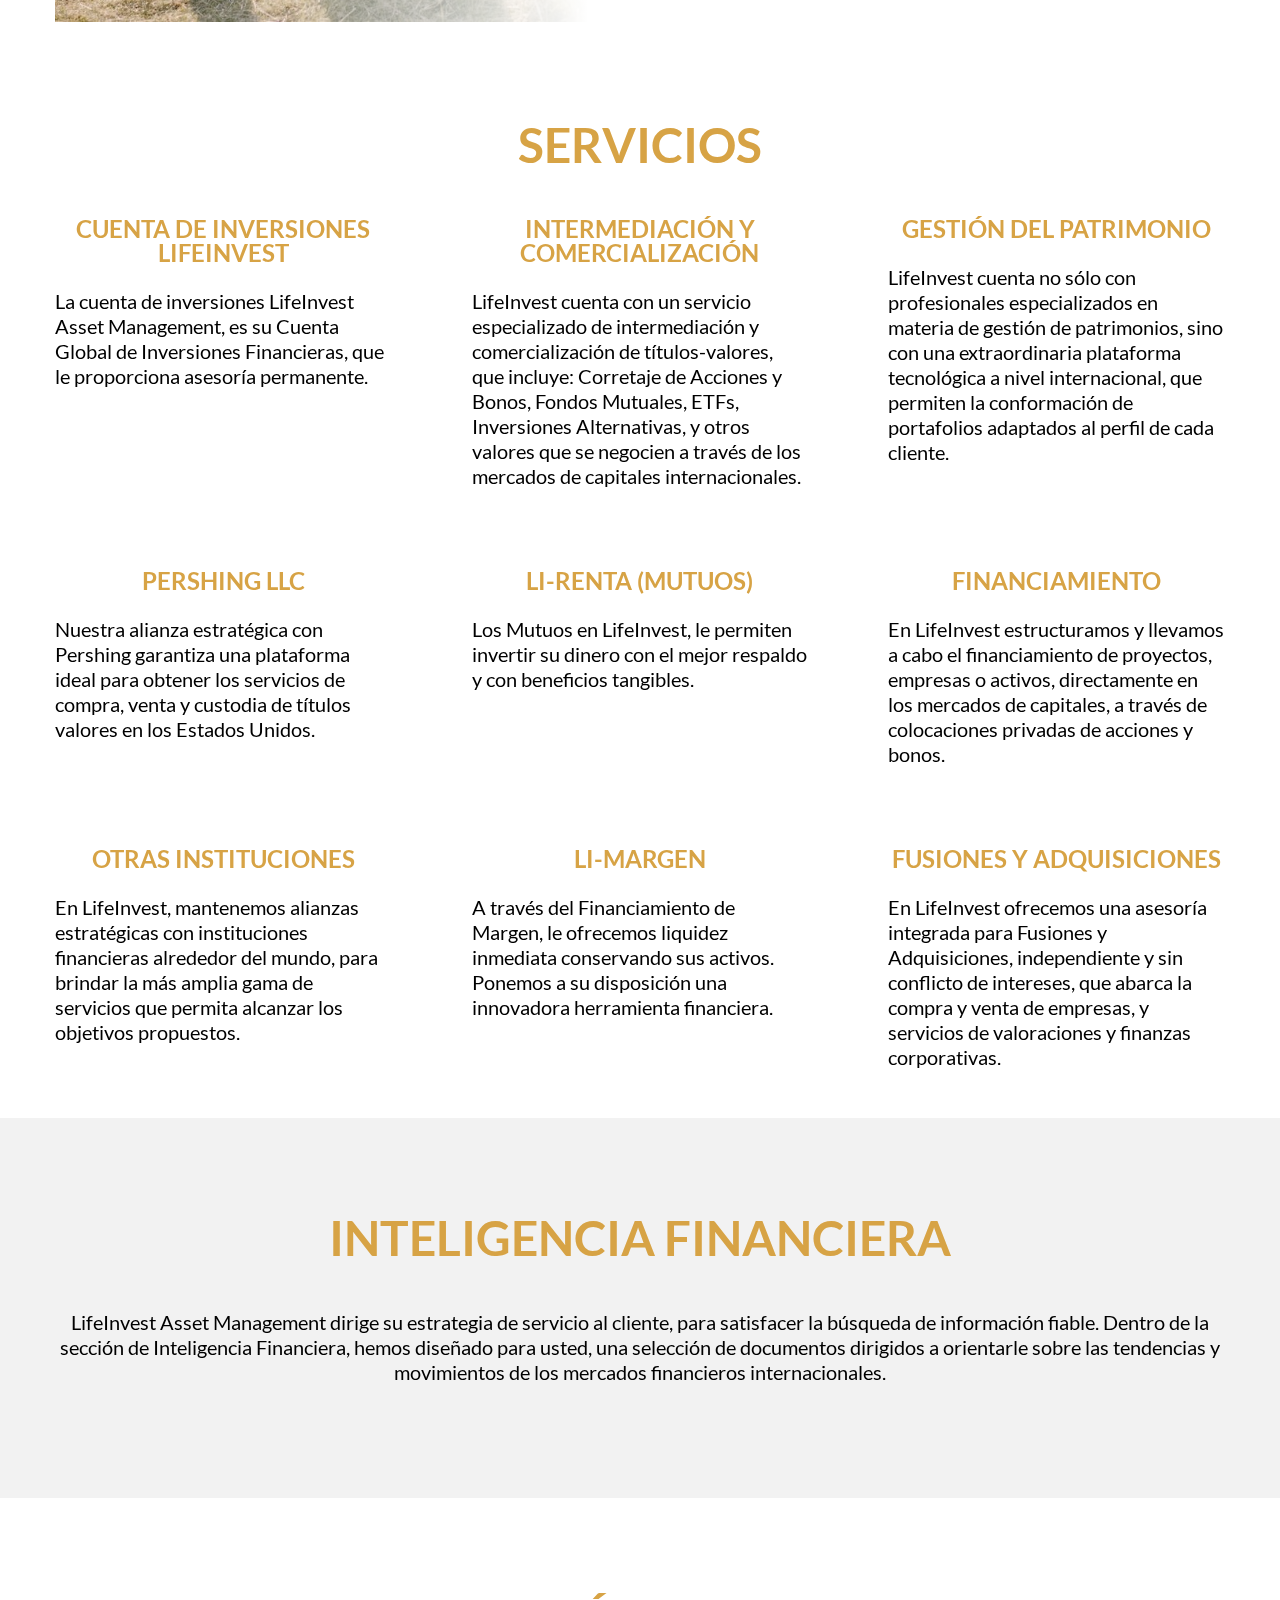
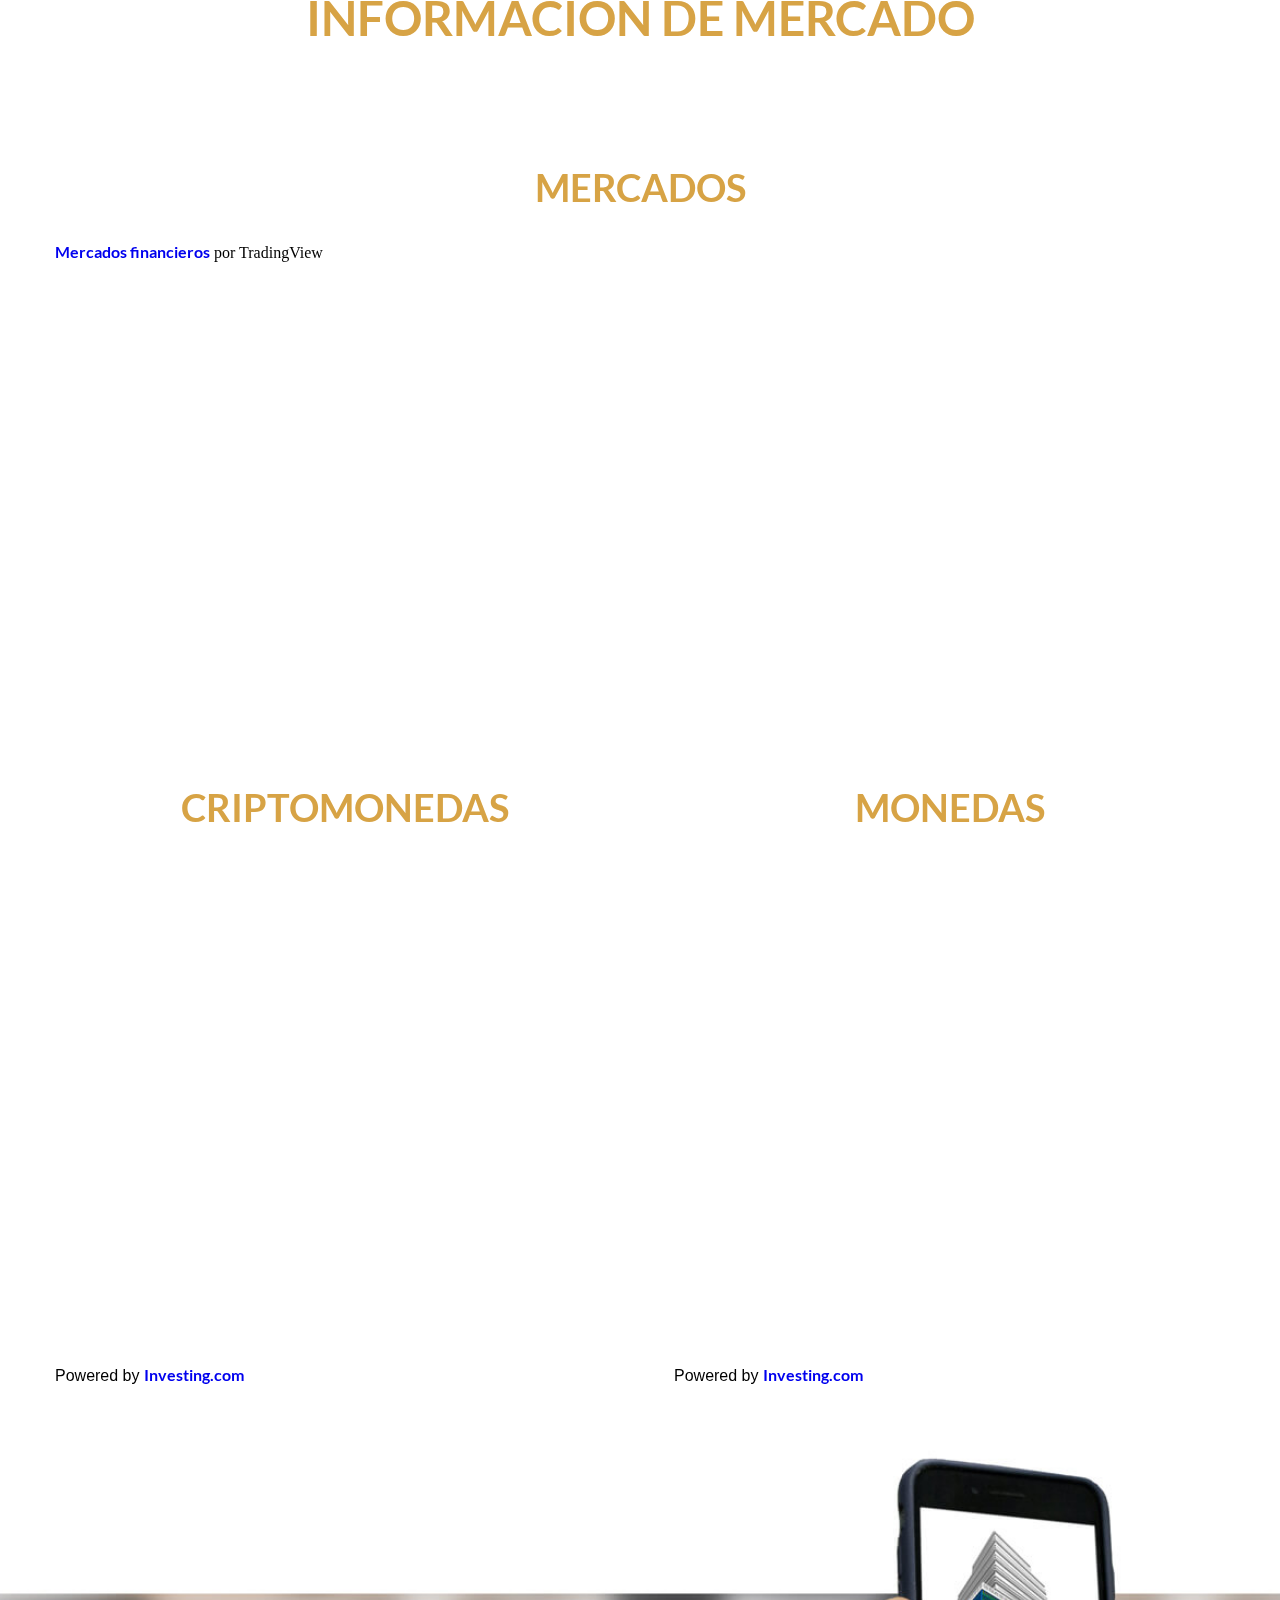
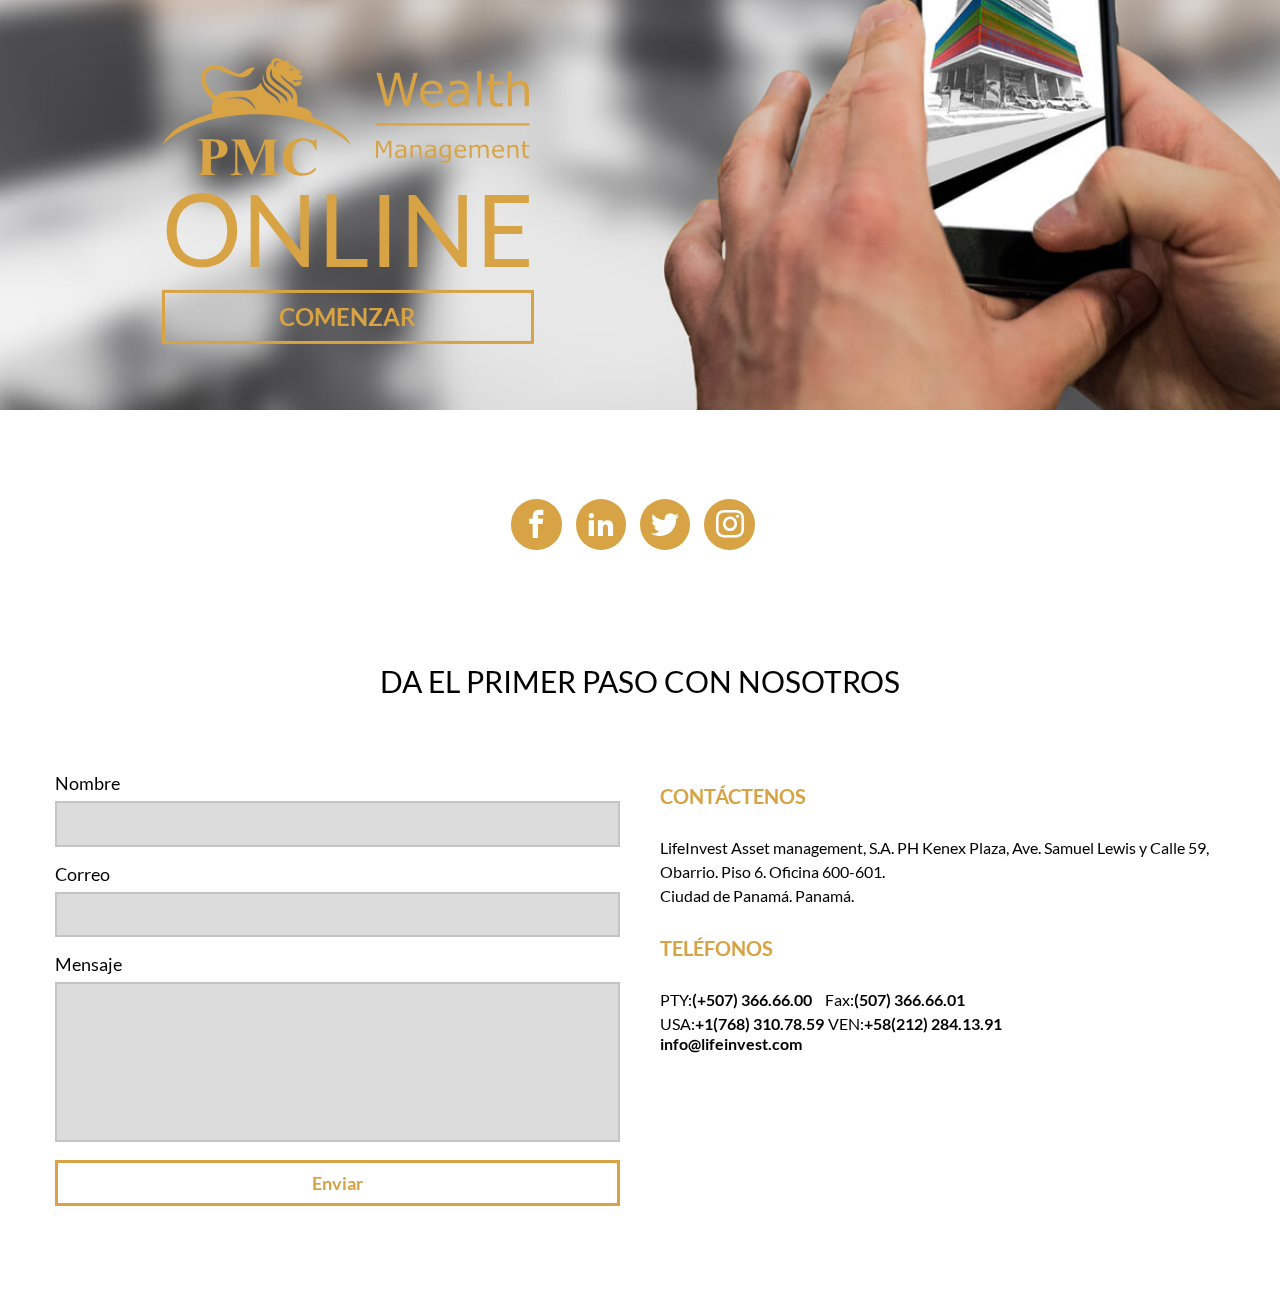
==== commit 66b062a2: "dorado" ====
--- a/index.html
+++ b/index.html
@@ -21,7 +21,7 @@
           <li class="boton-menu"><a href="">Acceso OnLine <span class="back"></span></a></li>
         </ul>
         <a id="logo-menu" href="">
-          <img src="img/logo-green.svg" alt="">
+          <img src="img/logo-gold.svg" alt="">
         </a>
       </div>
     </div>
@@ -288,7 +288,7 @@
     <div class="container">
       <a class="texto-acceso-online" href="">
         <div>
-          <img src="img/logo-green.svg" alt="">
+          <img src="img/logo-gold.svg" alt="">
           <p>ONLINE</p>
           <span>COMENZAR</span>
         </div>
--- a/style.css
+++ b/style.css
@@ -28,7 +28,7 @@
 
 h2 {
   font-family: 'Lato Bold', sans-serif;
-  color: #008001;
+  color: #d7a345;
 }
 
 h3 {
@@ -104,7 +104,7 @@
   position: absolute;
   top: 50%;
   left: 25%;
-  color: #008001;
+  color: #d7a345;
 }
 
 .titulo-background {
@@ -166,7 +166,7 @@
   position: relative;
   border-radius: 26px;
   overflow: hidden;
-  border: 3px solid #008001;
+  border: 3px solid #d7a345;
   width: auto;
   height: auto;
 }
@@ -180,7 +180,7 @@
   width: auto;
   padding: 12px;
   font-family: 'Lato Black';
-  color: #008001;
+  color: #d7a345;
   font-size: 18px;
   transition: all 0.25s ease-in-out;
 }
@@ -194,7 +194,7 @@
   left: 0;
   width: 0;
   height: 100%;
-  background: #008001;
+  background: #d7a345;
   transition: all 0.3s ease-in-out;
 }
 
@@ -395,15 +395,15 @@
 
 .texto-acceso-online p {
   font-size: 100px;
-  color: #008001;
+  color: #d7a345;
   text-align: center;
 }
 
 .texto-acceso-online span {
   display: inline-block;
   width: calc(100% - 6px);
-  border: 3px solid #008001;
-  color: #008001;
+  border: 3px solid #d7a345;
+  color: #d7a345;
   text-align: center;
   font-size: 24px;
   padding: 0.5em 0;
@@ -411,7 +411,7 @@
 }
 
 .texto-acceso-online.on span {
-  background: #008001;
+  background: #d7a345;
   color: #ffffff;
 }
 
@@ -431,13 +431,13 @@
   padding: 0.4em;
   font-size: 28px;
   border-radius: 50%;
-  background: #008001;
+  background: #d7a345;
   transition: all 0.3s ease-in-out;
   text-align: center;
 }
 
 .redes span:hover {
-  color: #008001;
+  color: #d7a345;
   background: #ffffff;
 }
 
@@ -507,17 +507,17 @@
 
 .form-submit {
   background: #ffffff;
-  border: 3px solid #008001;
+  border: 3px solid #d7a345;
   font-family: 'Lato Bold';
   font-size: 18px;
   margin-top: 1em;
   padding: 0.5em 0;
   cursor: pointer;
-  color: #008001;
+  color: #d7a345;
 }
 
 .form-submit:hover {
-  background: #008001;
+  background: #d7a345;
   color: #ffffff;
 }
 
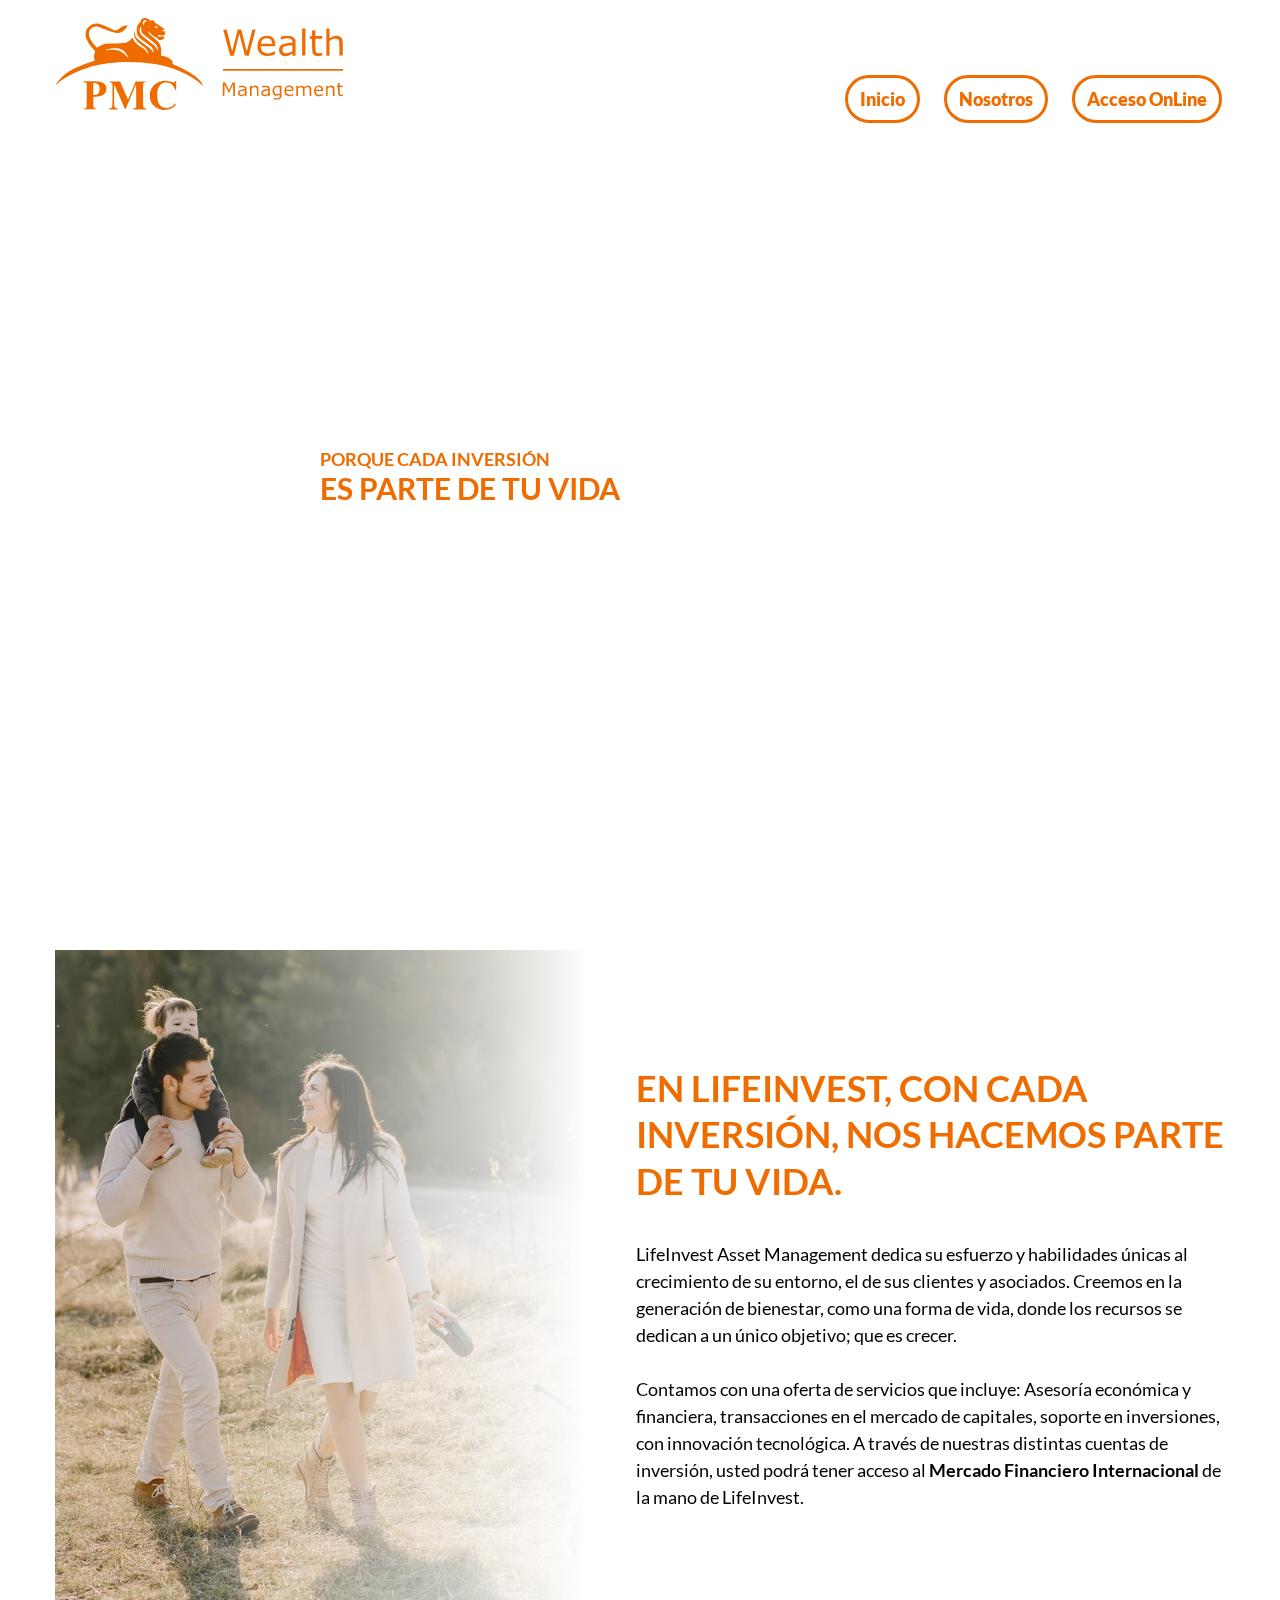
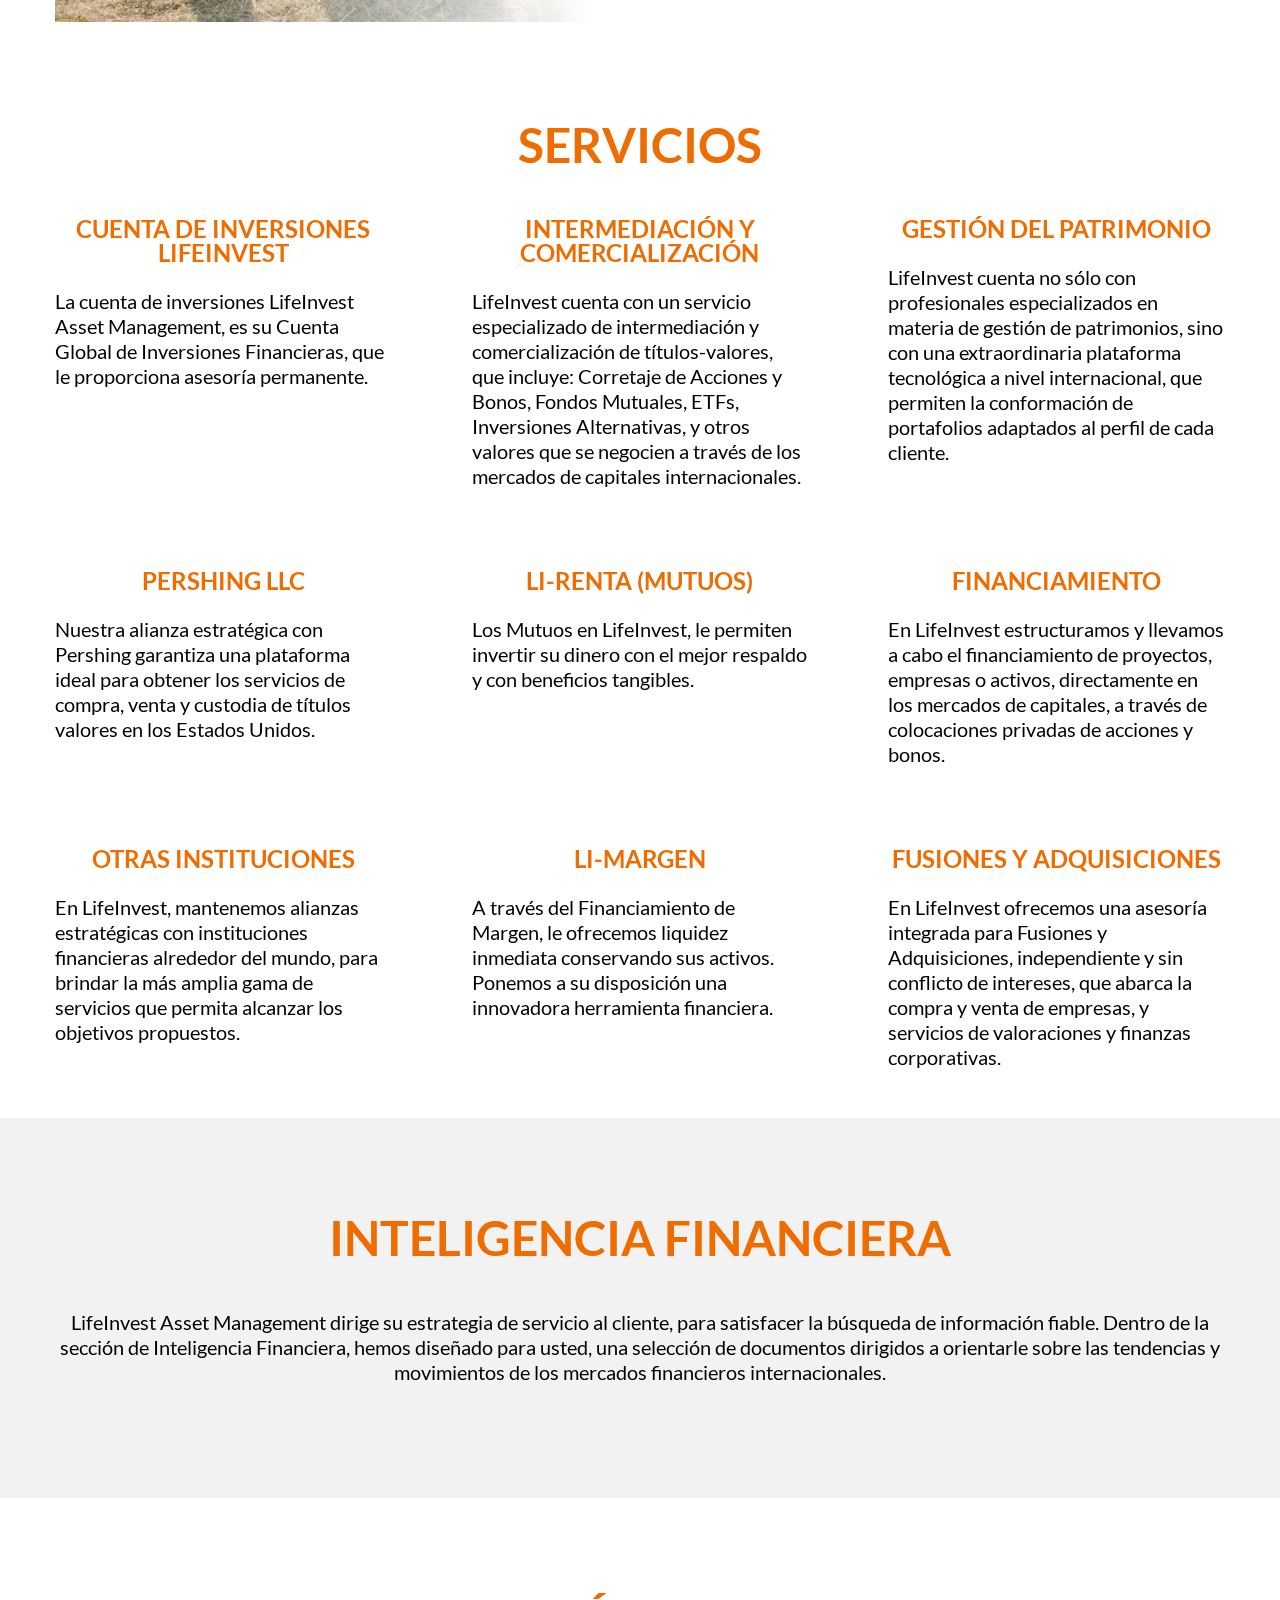
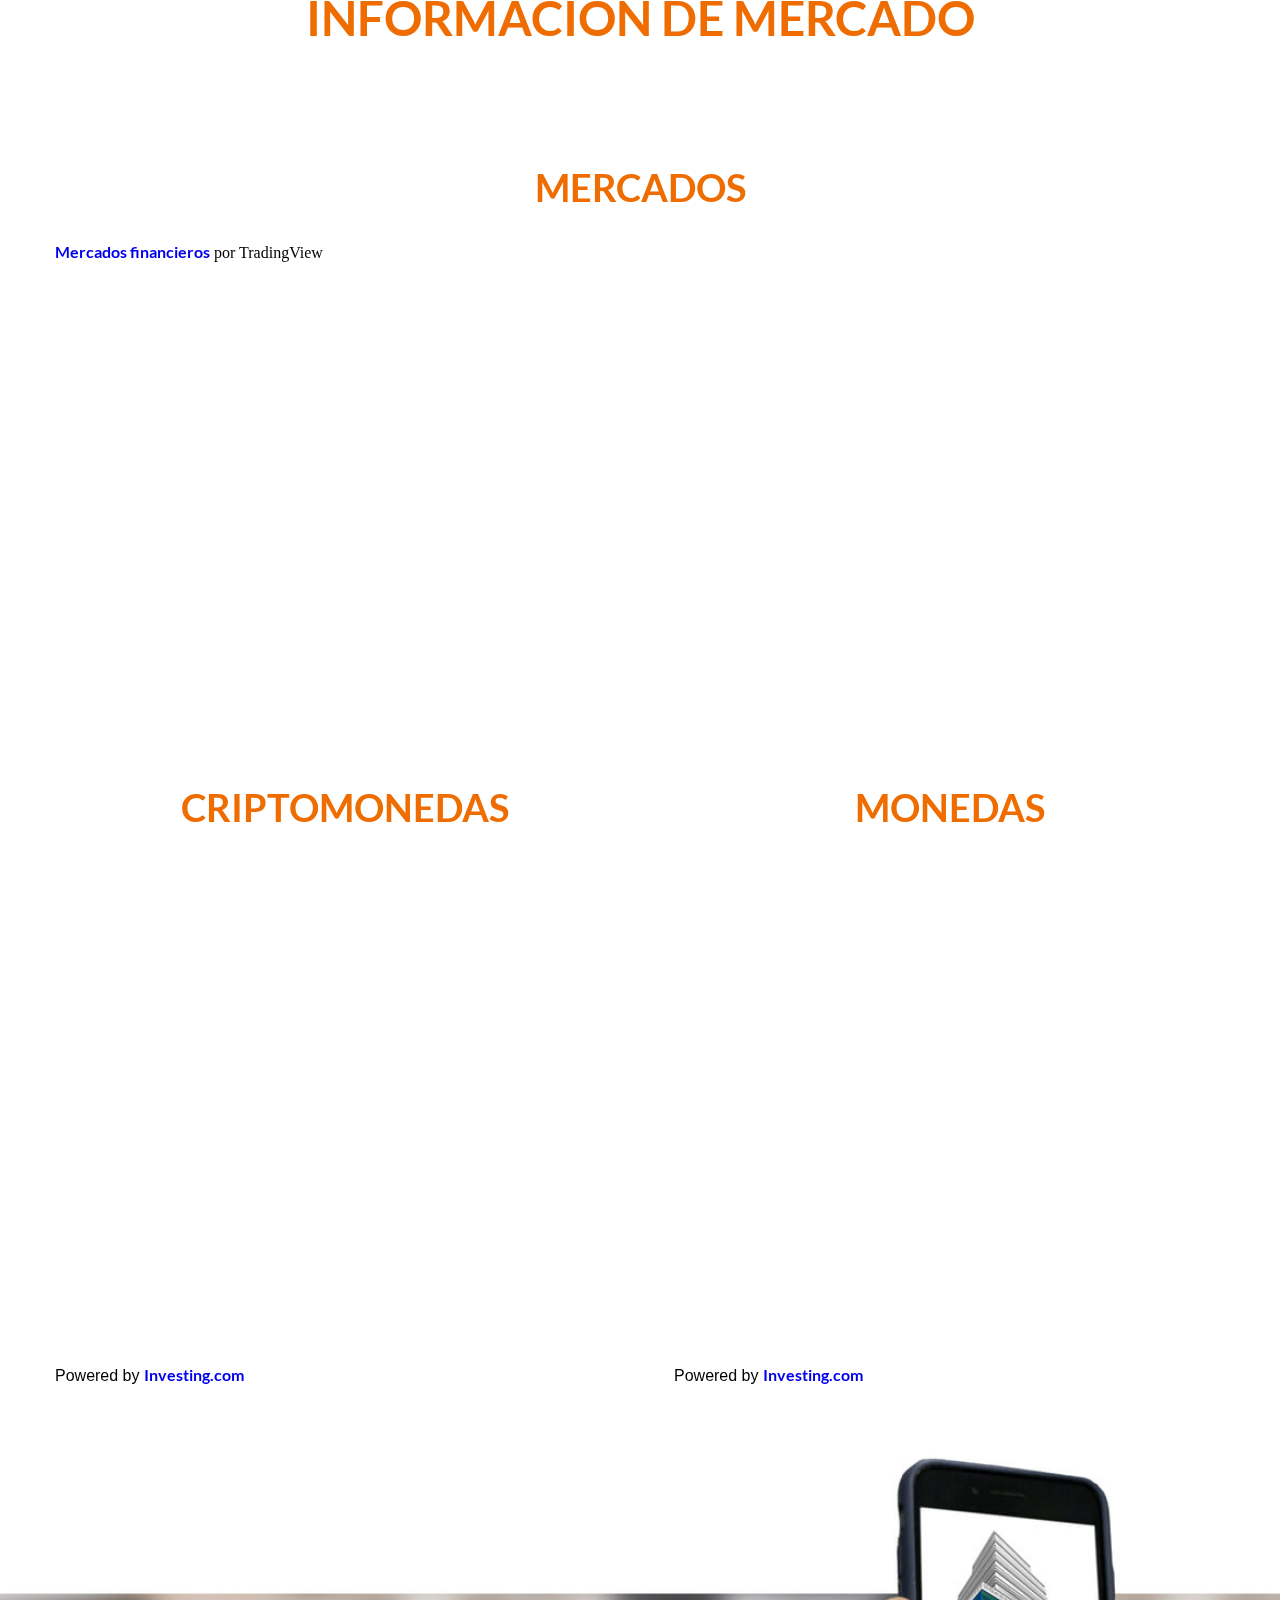
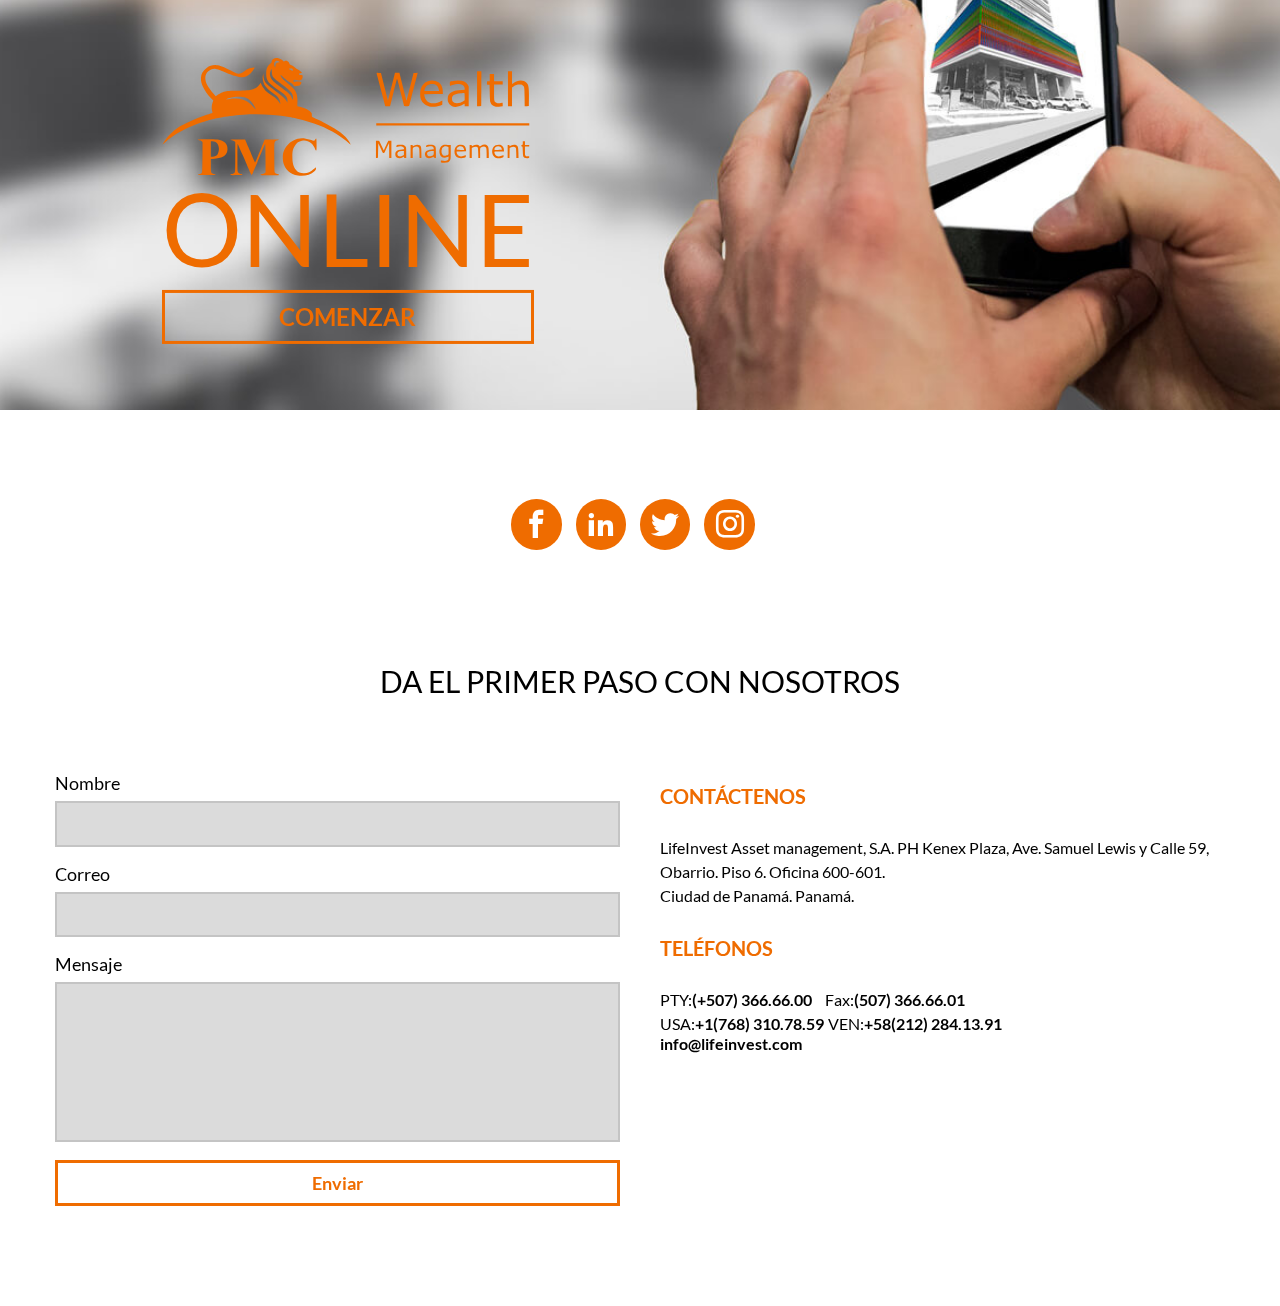
==== commit b3c6c657: "naranja" ====
--- a/index.html
+++ b/index.html
@@ -21,7 +21,7 @@
           <li class="boton-menu"><a href="">Acceso OnLine <span class="back"></span></a></li>
         </ul>
         <a id="logo-menu" href="">
-          <img src="img/logo-gold.svg" alt="">
+          <img src="img/logo-orange.svg" alt="">
         </a>
       </div>
     </div>
@@ -288,7 +288,7 @@
     <div class="container">
       <a class="texto-acceso-online" href="">
         <div>
-          <img src="img/logo-gold.svg" alt="">
+          <img src="img/logo-orange.svg" alt="">
           <p>ONLINE</p>
           <span>COMENZAR</span>
         </div>
--- a/style.css
+++ b/style.css
@@ -28,7 +28,7 @@
 
 h2 {
   font-family: 'Lato Bold', sans-serif;
-  color: #d7a345;
+  color: #ef6c00;
 }
 
 h3 {
@@ -104,7 +104,7 @@
   position: absolute;
   top: 50%;
   left: 25%;
-  color: #d7a345;
+  color: #ef6c00;
 }
 
 .titulo-background {
@@ -166,7 +166,7 @@
   position: relative;
   border-radius: 26px;
   overflow: hidden;
-  border: 3px solid #d7a345;
+  border: 3px solid #ef6c00;
   width: auto;
   height: auto;
 }
@@ -180,7 +180,7 @@
   width: auto;
   padding: 12px;
   font-family: 'Lato Black';
-  color: #d7a345;
+  color: #ef6c00;
   font-size: 18px;
   transition: all 0.25s ease-in-out;
 }
@@ -194,7 +194,7 @@
   left: 0;
   width: 0;
   height: 100%;
-  background: #d7a345;
+  background: #ef6c00;
   transition: all 0.3s ease-in-out;
 }
 
@@ -395,15 +395,15 @@
 
 .texto-acceso-online p {
   font-size: 100px;
-  color: #d7a345;
+  color: #ef6c00;
   text-align: center;
 }
 
 .texto-acceso-online span {
   display: inline-block;
   width: calc(100% - 6px);
-  border: 3px solid #d7a345;
-  color: #d7a345;
+  border: 3px solid #ef6c00;
+  color: #ef6c00;
   text-align: center;
   font-size: 24px;
   padding: 0.5em 0;
@@ -411,7 +411,7 @@
 }
 
 .texto-acceso-online.on span {
-  background: #d7a345;
+  background: #ef6c00;
   color: #ffffff;
 }
 
@@ -431,13 +431,13 @@
   padding: 0.4em;
   font-size: 28px;
   border-radius: 50%;
-  background: #d7a345;
+  background: #ef6c00;
   transition: all 0.3s ease-in-out;
   text-align: center;
 }
 
 .redes span:hover {
-  color: #d7a345;
+  color: #ef6c00;
   background: #ffffff;
 }
 
@@ -507,17 +507,17 @@
 
 .form-submit {
   background: #ffffff;
-  border: 3px solid #d7a345;
+  border: 3px solid #ef6c00;
   font-family: 'Lato Bold';
   font-size: 18px;
   margin-top: 1em;
   padding: 0.5em 0;
   cursor: pointer;
-  color: #d7a345;
+  color: #ef6c00;
 }
 
 .form-submit:hover {
-  background: #d7a345;
+  background: #ef6c00;
   color: #ffffff;
 }
 
